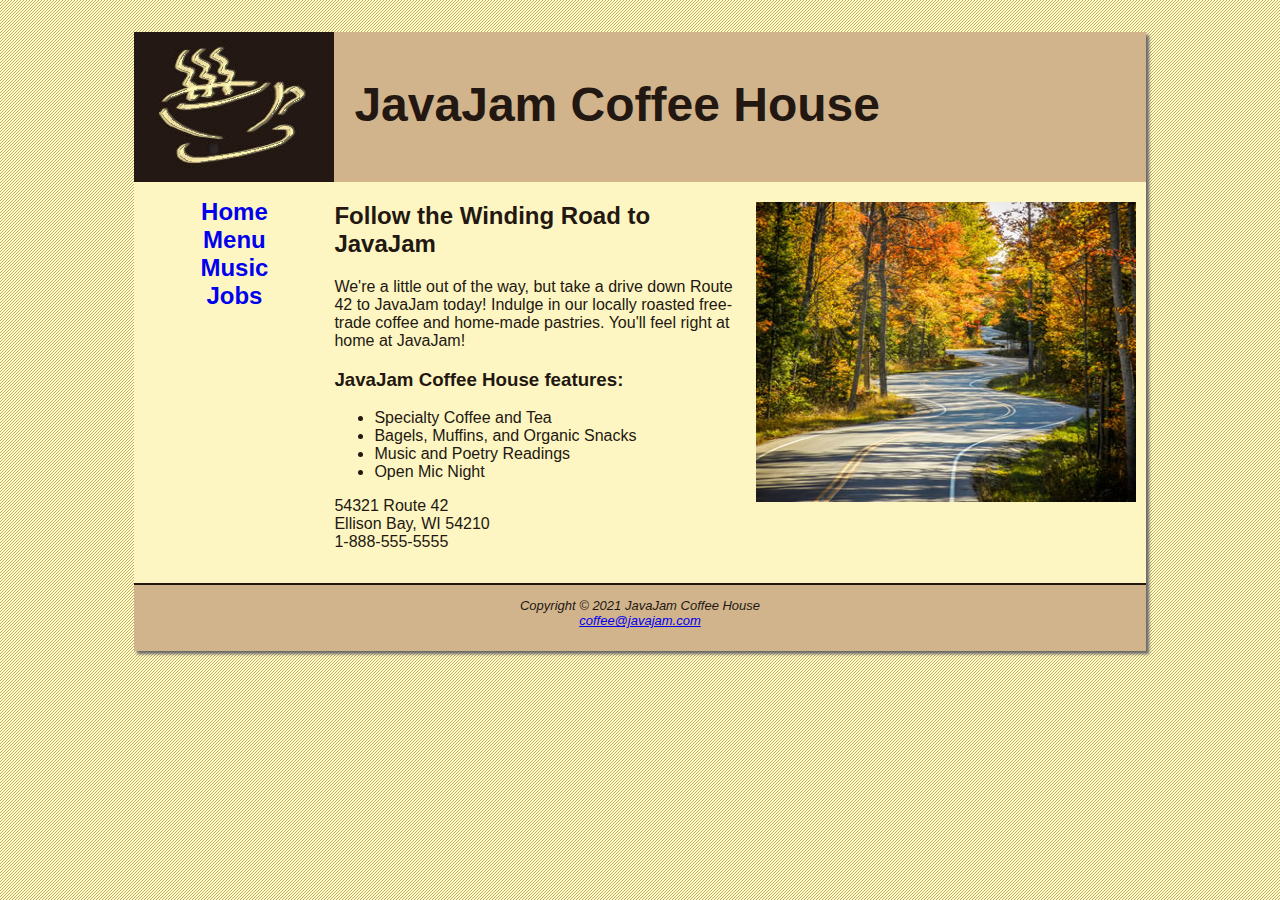
==== index.html @ f1a8aae5 "fixed email" ====
<!DOCTYPE html>
<html lang="en">

<head>
        <title>JavaJam Coffee House</title>
        <meta charset="UTF-8">
        <meta name="viewport" content="width=device-width, initial-scale=1.0">
        <link rel="stylesheet" href="javajam.css">
        <link rel = "icon" type="image/x-icon" href = "https://icons-for-free.com/iconfiles/png/512/Coffee-1320568040449299331.png">
</head>

<body>
    <div id="wrapper">
        <header>
            <h1>JavaJam Coffee House</h1>
                <nav>
                    <ul>
                        <li><a href="index.html">Home</a></li>
                        <li><a href="menu.html">Menu</a></li>
                        <li><a href="music.html">Music</a></li>
                        <li><a href="jobs.html">Jobs</a></li>
                    </ul>
                </nav>
        </header>
    <main>
        <img src="img/windingroad.jpg" alt="winding road through the woods" align="right" width="400" height="300">

        <h2>Follow the Winding Road to JavaJam</h2>
            <p>We're a little out of the way, but take a drive down Route 42 to JavaJam today! Indulge in
            our locally roasted free-trade coffee and home-made pastries. You'll feel right at home at
            JavaJam!</p>
        
            <h3>JavaJam Coffee House features: </h3>

        <ul>
            <li>Specialty Coffee and Tea</li>
            <li>Bagels, Muffins, and Organic Snacks</li>
            <li>Music and Poetry Readings</li>
            <li>Open Mic Night</li>
        </ul>

        <div>
            54321 Route 42<br>
            Ellison Bay, WI 54210<br>
            1-888-555-5555<br>
        </div>
    </main> 

        <footer><p>Copyright &copy; 2021 JavaJam Coffee House
            <br><a href="mailto:coffee@javajam.com">coffee@javajam.com</a></p>
        </footer>
    
</div>
</body>

</html>
---- javajam.css ----
* { box-sizing: border-box; }
header, nav, main, footer { display: block; }

body {
    background-color: #fcebb6;
    color: #221811;
    font-family: Verdana, Arial, sans-serif;
    background-image: url(img/background.gif);
}
  
header {
    background-color: #d2b48c;
    height: 150px;
    background-image: url(img/javajamlogo.jpg);
    background-repeat: no-repeat;
}
  
#wrapper {
    background-color: #fef6c2;
    width: 80%;
    margin-right: auto;
    margin-left: auto;
    min-width: 900px;
    max-width: 1280px;
    box-shadow: 3px 3px 3px #666666;
}
  
nav {
    text-align: center;
    font-weight: bold;
    font-size: 1.5em;
    padding-top: 10px;
    float: left;
    width: 200px;
}

nav ul { list-style-type: none;
    padding-left: 0;
}
  
nav a {
    text-decoration: none;
    padding-bottom: 15px;
}
  
main { padding: 0 0 2em 0;
    margin-left: 200px;
    background-color: #FEF6C2;
}
  
footer {
    background-color: #d2b48c;
    font-size: small;
    font-style: italic;
    text-align: center;
    padding-bottom: 10px;
    border-top: 2px #211811 solid;
}
  
h1 {
    padding-top: 45px;
    padding-left: 220px;
    font-size: 3em;
}
  
h4 {
    background-color: #d2b48c;
    font-size: 1.2em;
    padding-left: 10px;
    padding-bottom: 5px;
}
  
img {
    padding-left: 10px;
    padding-right: 10px;
}
  
.details {
    padding-left: 20%;
    padding-right: 20%;
}
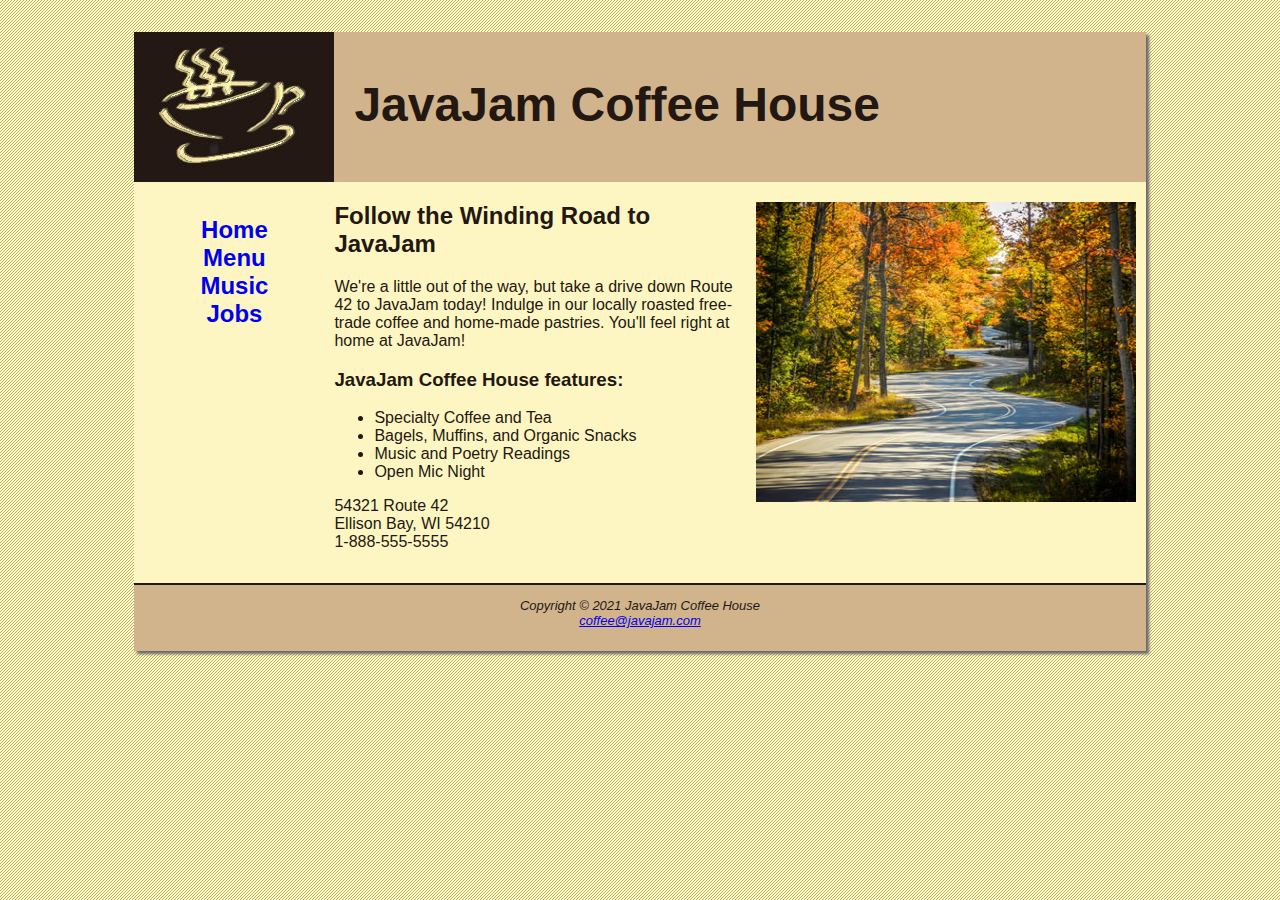
==== commit 7f911ea1: "fixed header/nav wrapping" ====
--- a/index.html
+++ b/index.html
@@ -11,8 +11,11 @@
 
 <body>
     <div id="wrapper">
+        
         <header>
             <h1>JavaJam Coffee House</h1>
+        </header>    
+
                 <nav>
                     <ul>
                         <li><a href="index.html">Home</a></li>
@@ -21,7 +24,7 @@
                         <li><a href="jobs.html">Jobs</a></li>
                     </ul>
                 </nav>
-        </header>
+        
     <main>
         <img src="img/windingroad.jpg" alt="winding road through the woods" align="right" width="400" height="300">
 
@@ -44,7 +47,7 @@
             Ellison Bay, WI 54210<br>
             1-888-555-5555<br>
         </div>
-    </main> 
+    </main>
 
         <footer><p>Copyright &copy; 2021 JavaJam Coffee House
             <br><a href="mailto:coffee@javajam.com">coffee@javajam.com</a></p>
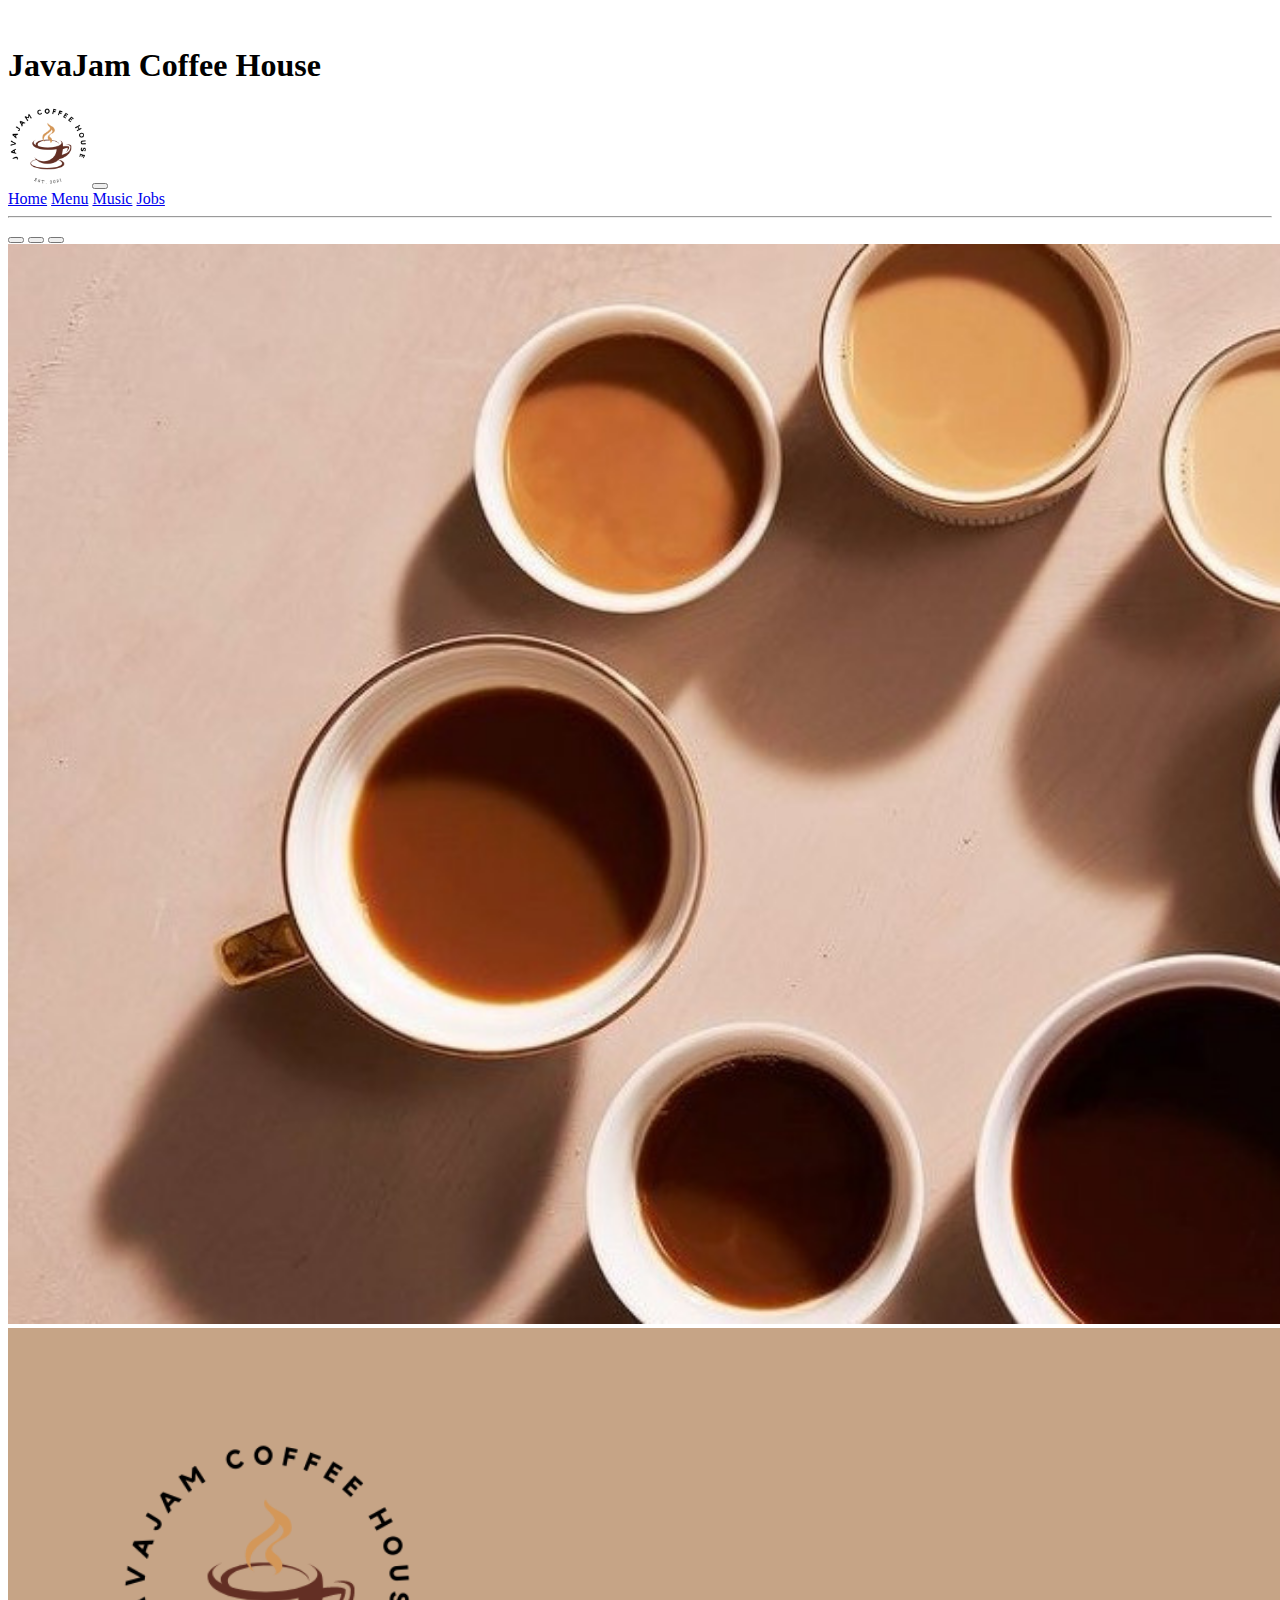
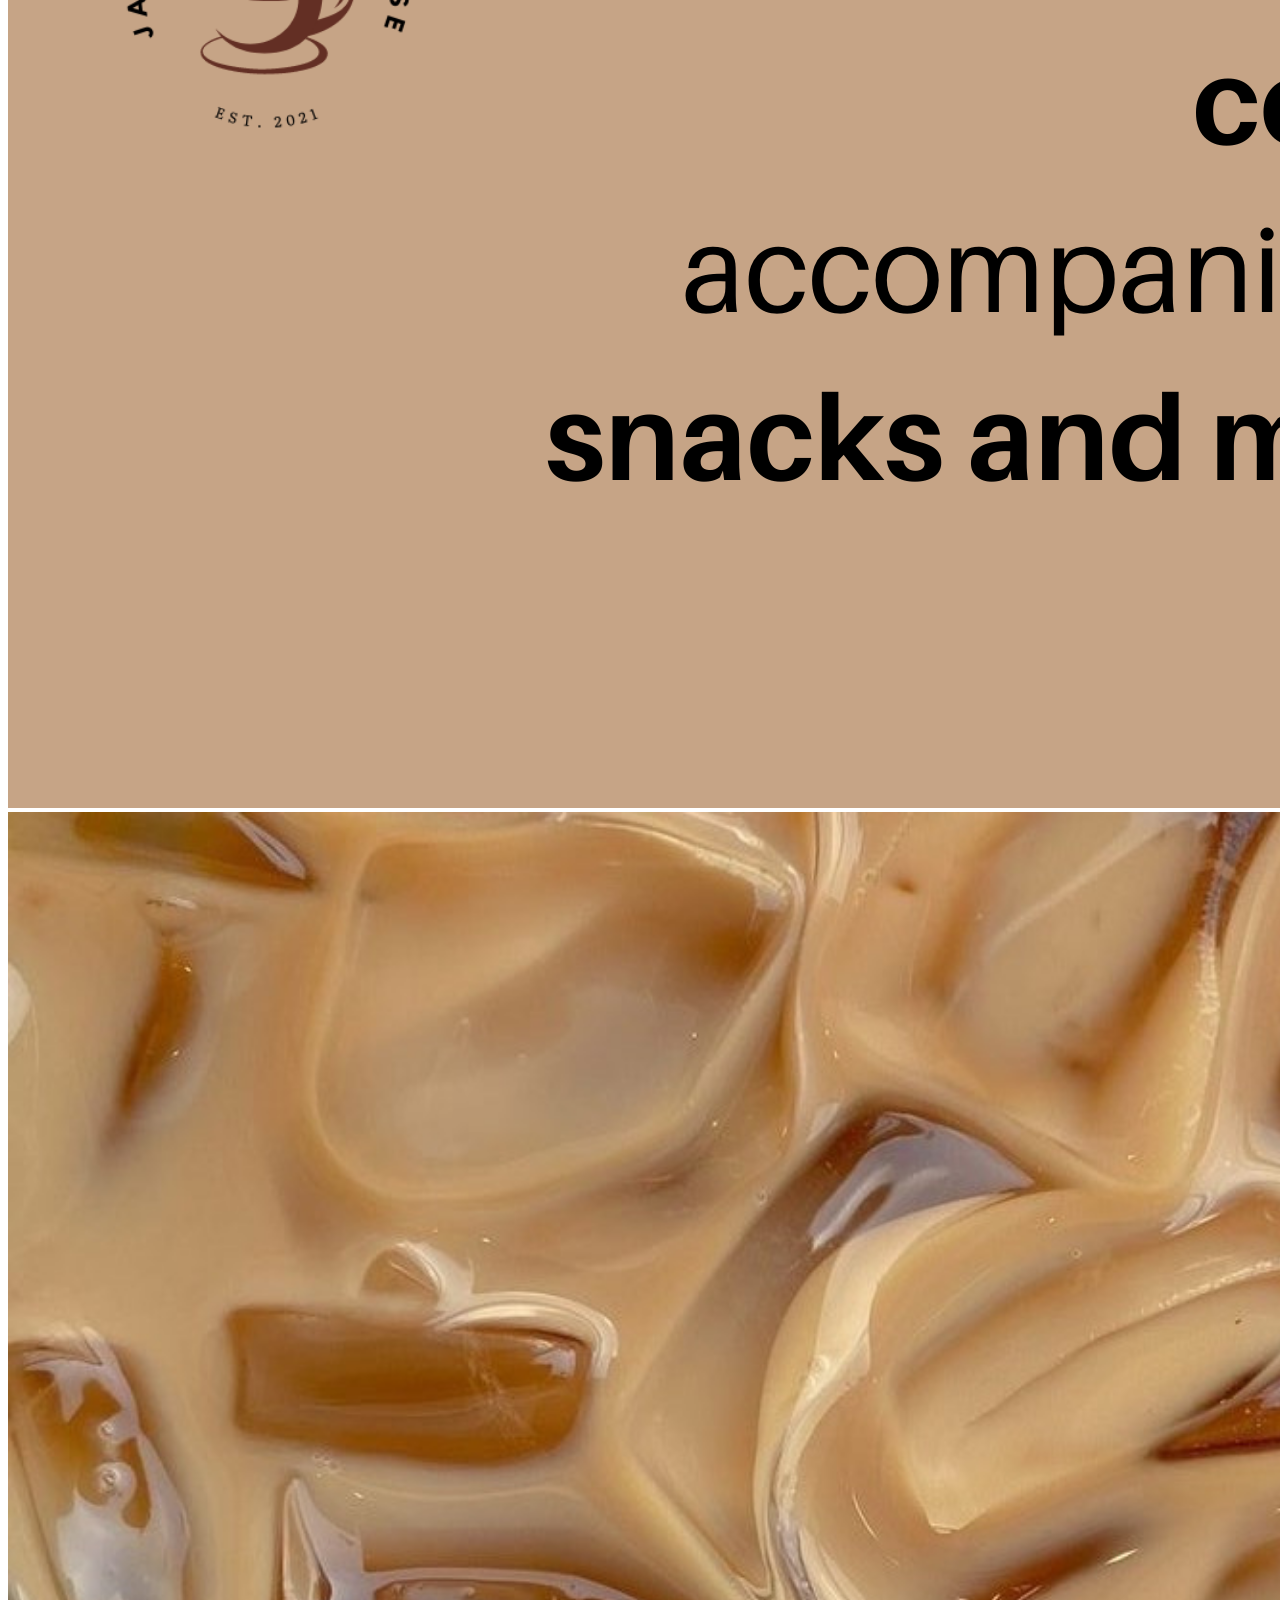
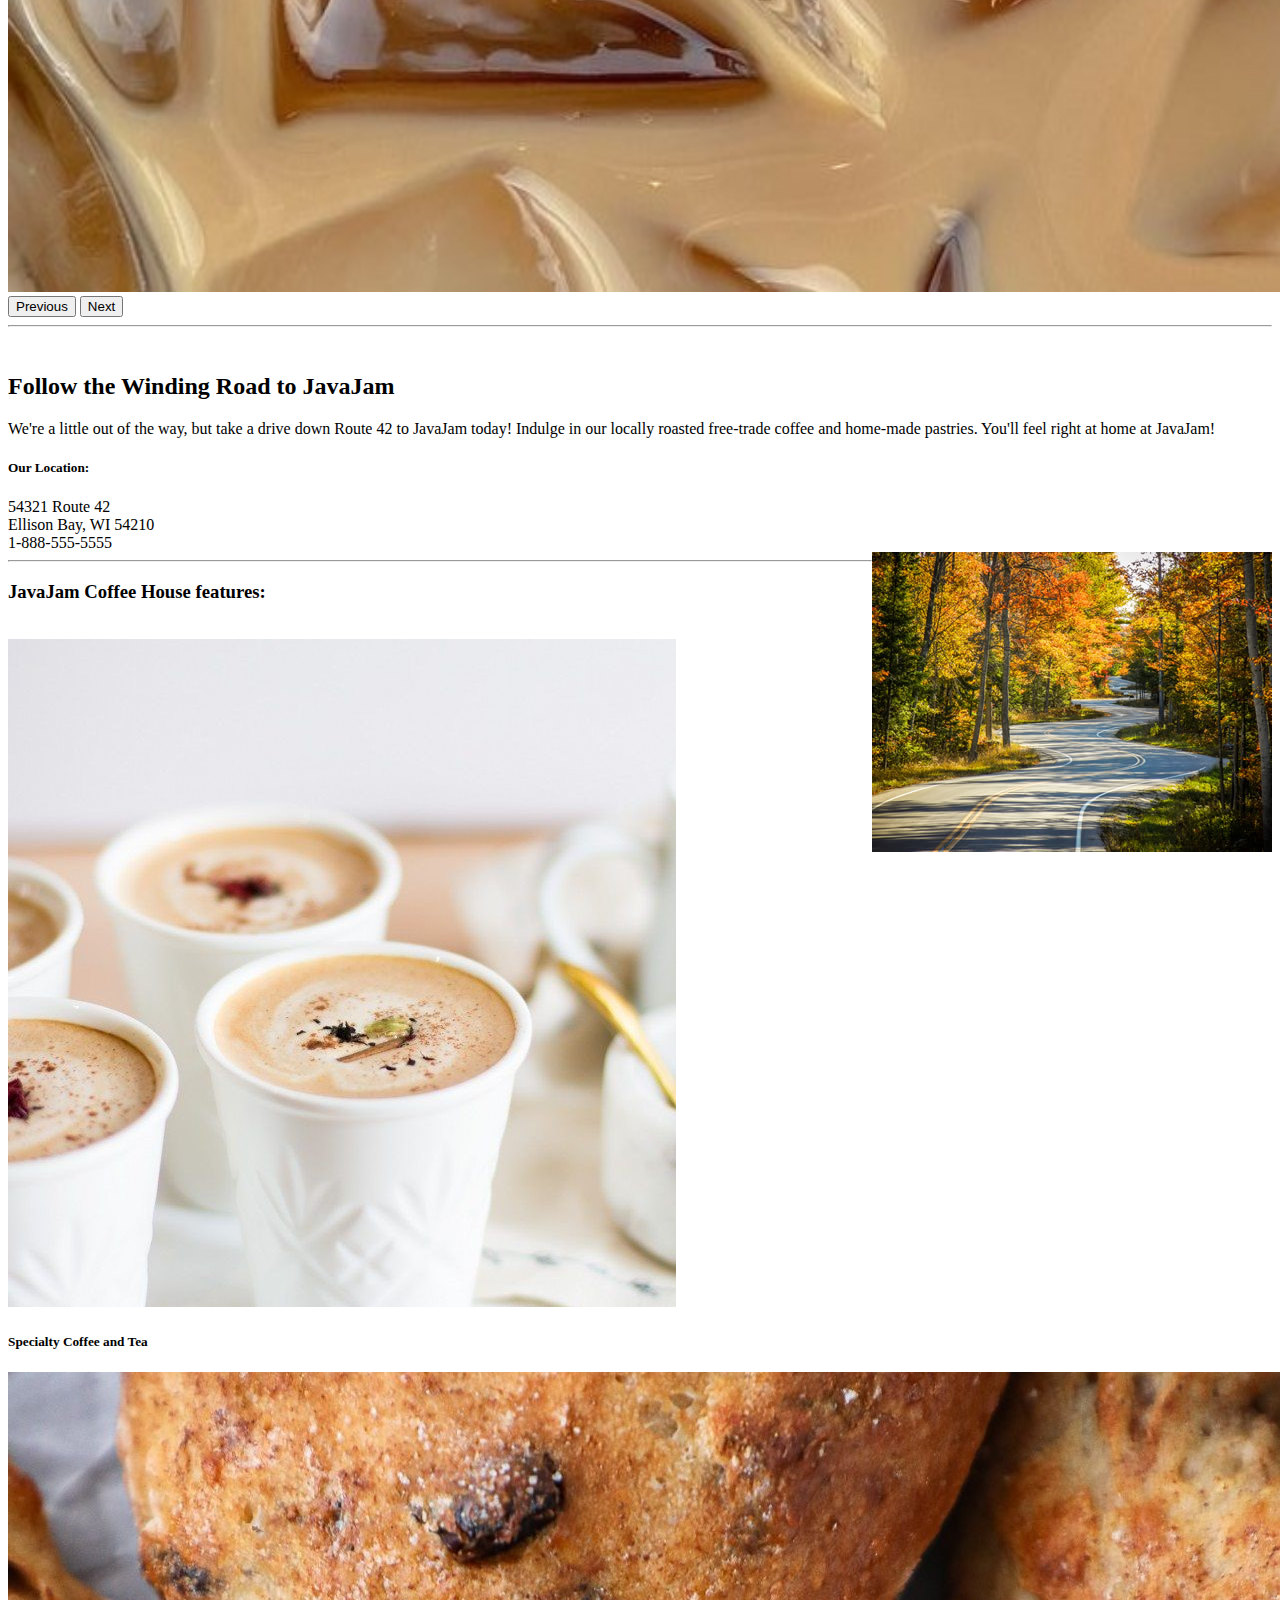
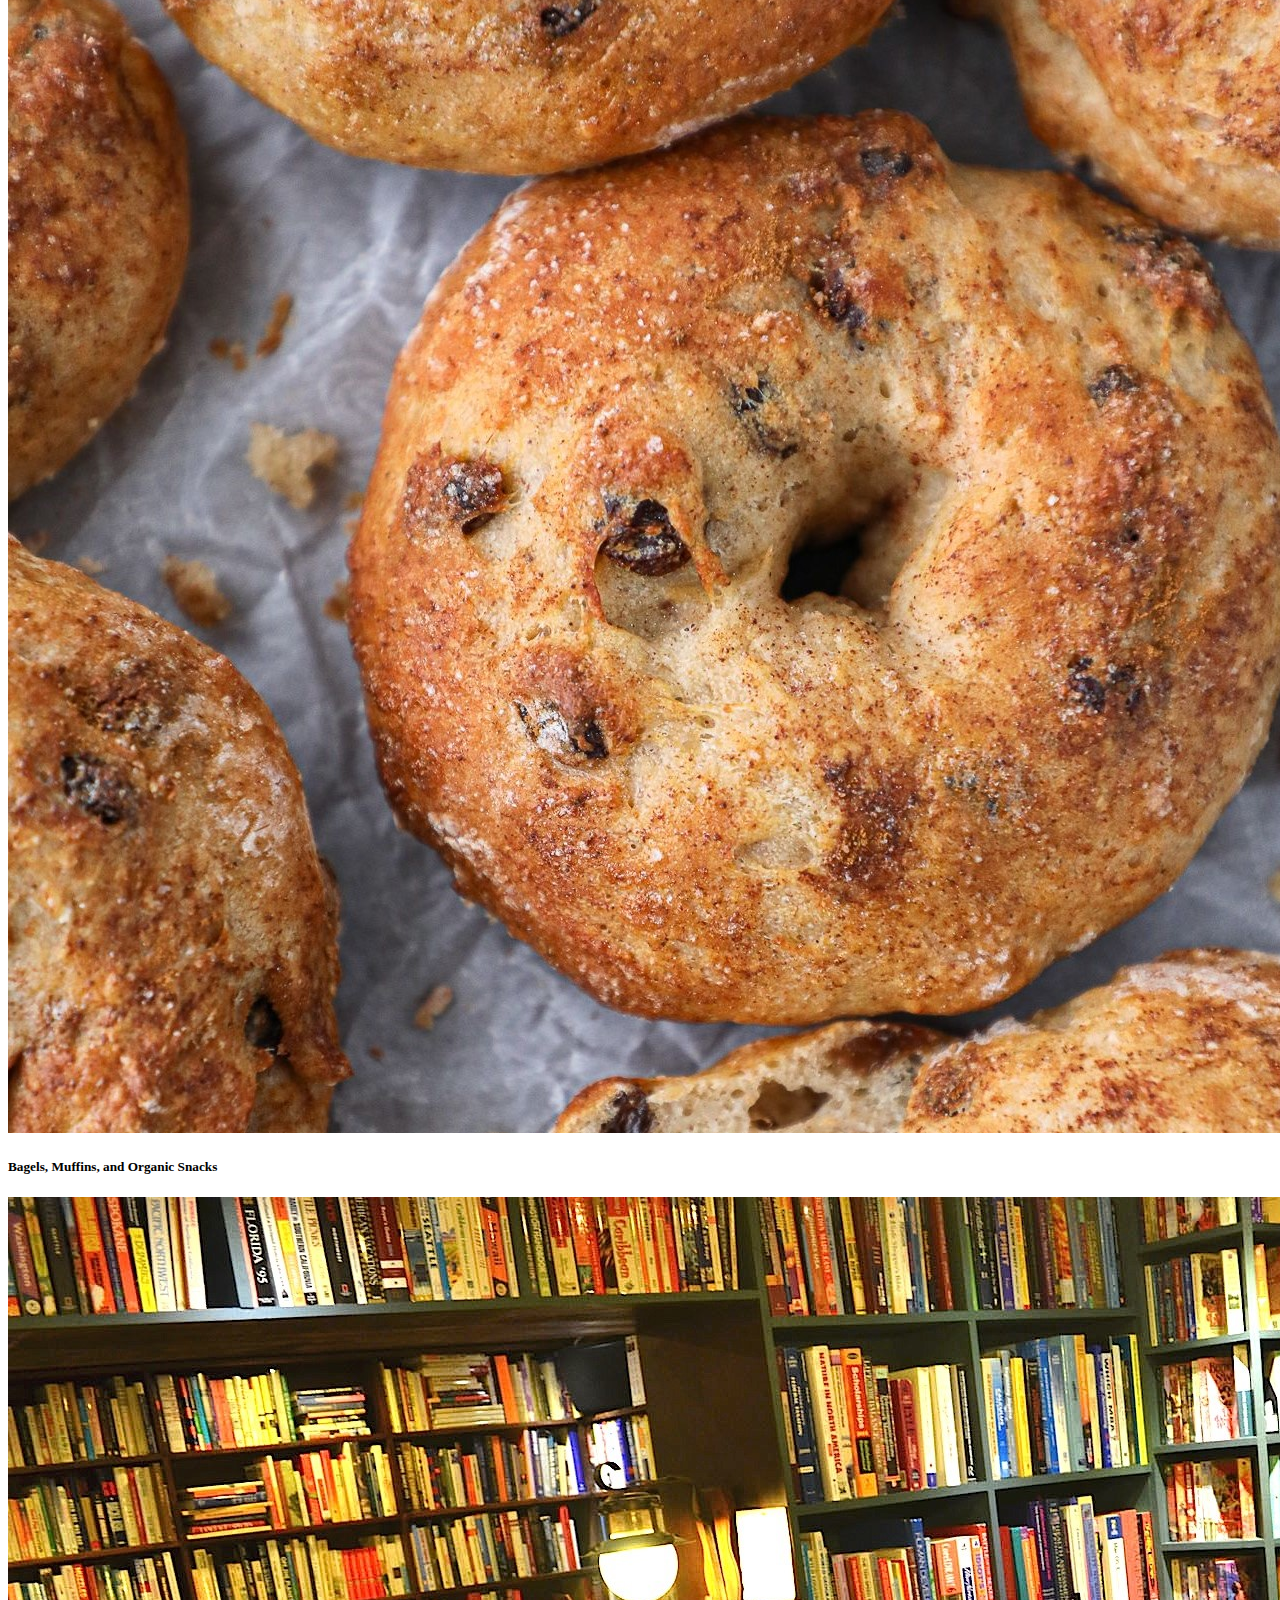
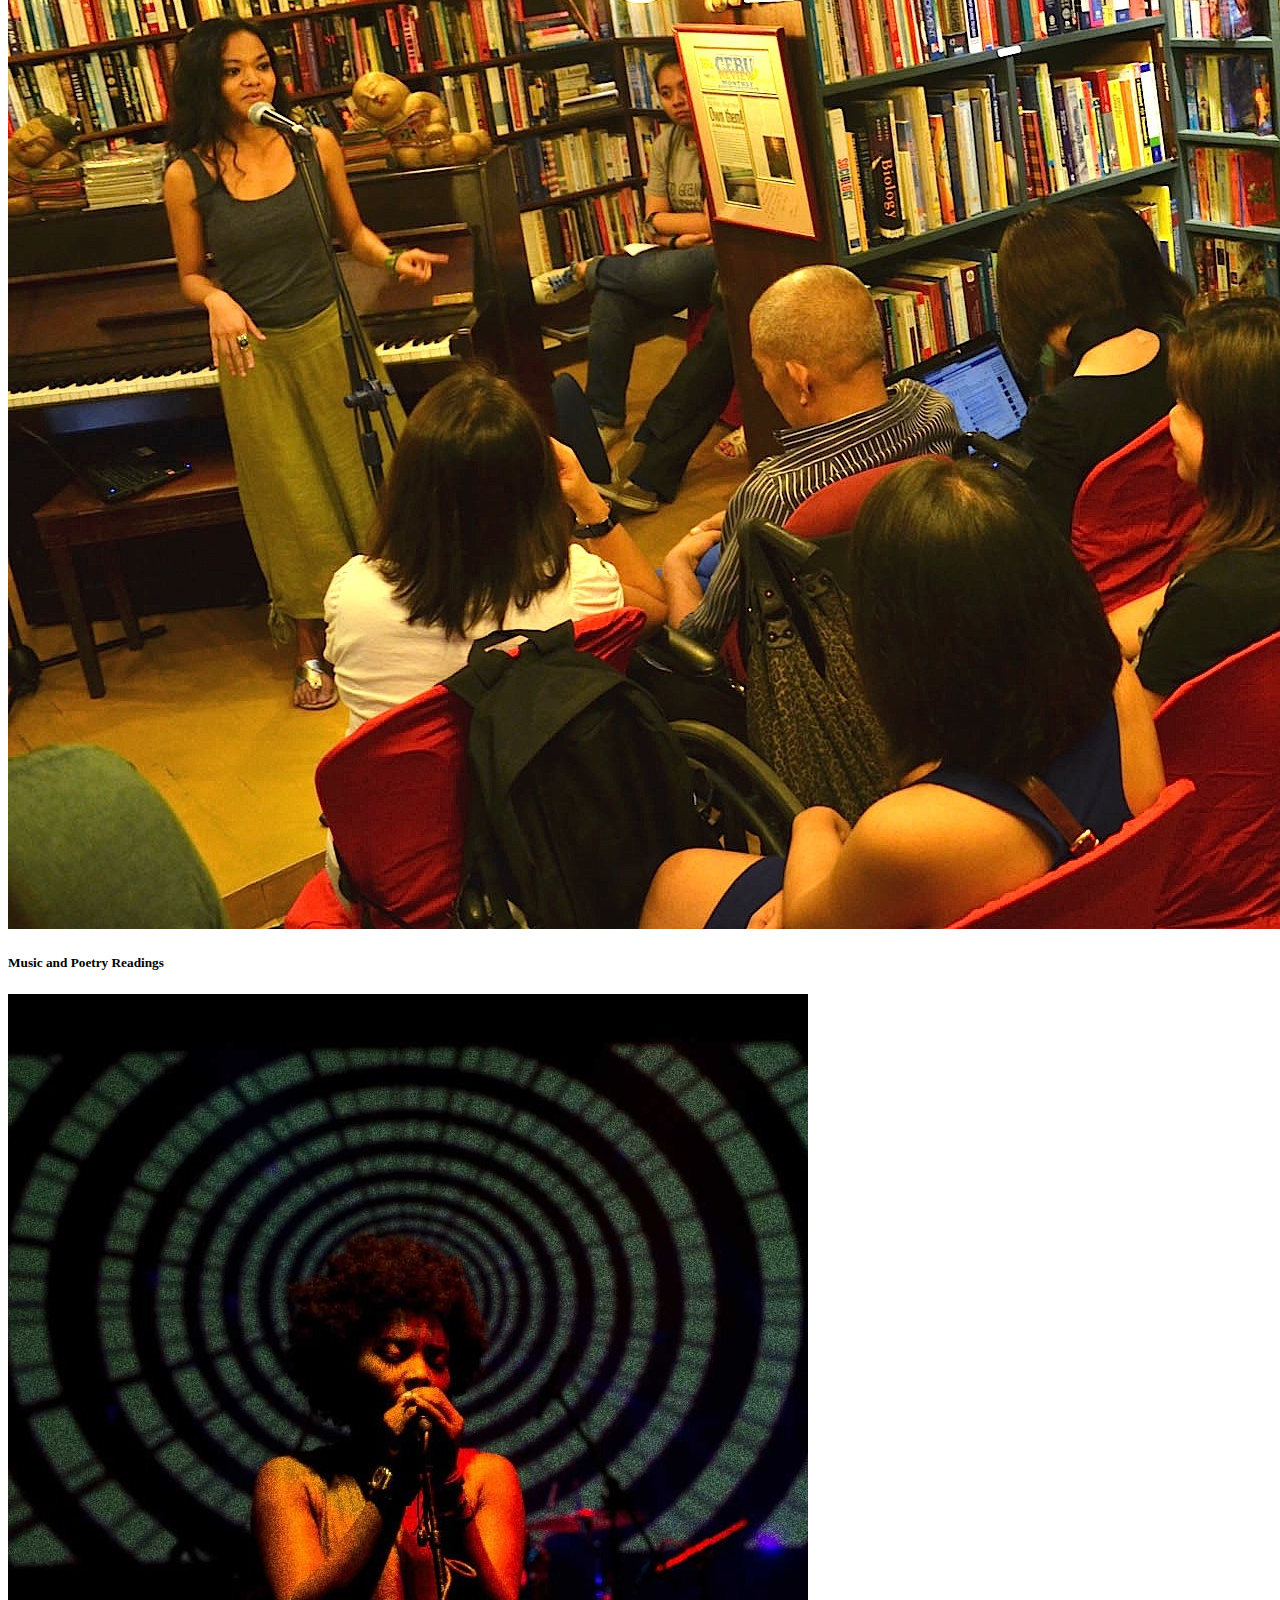
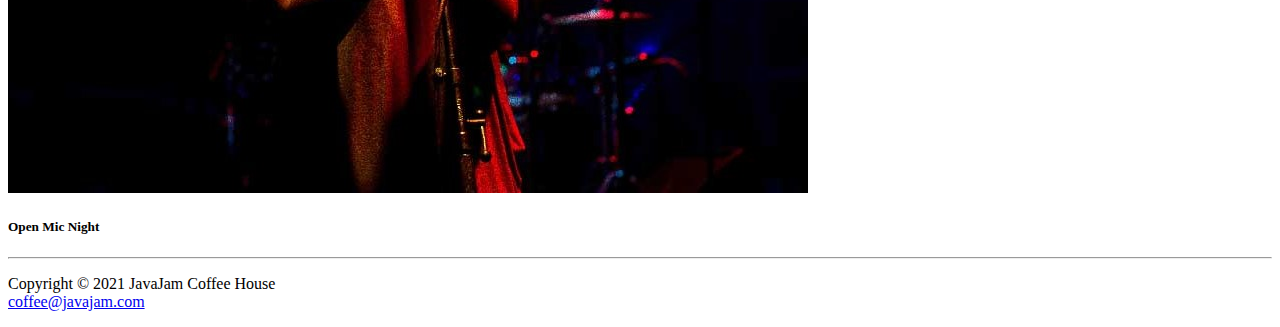
==== commit 4dd7681f: "initial commit" ====
--- a/index.html
+++ b/index.html
@@ -4,56 +4,136 @@
 <head>
         <title>JavaJam Coffee House</title>
         <meta charset="UTF-8">
-        <meta name="viewport" content="width=device-width, initial-scale=1.0">
-        <link rel="stylesheet" href="javajam.css">
+        <meta name="viewport" content="width=device-width, initialscale=1, shrink-to-fit=no">
+        <!-- Bootstrap CSS -->
+        <link href="https://cdn.jsdelivr.net/npm/bootstrap@5.0.0-beta3/dist/css/bootstrap.min.css" rel="stylesheet" integrity="sha384-eOJMYsd53ii+scO/bJGFsiCZc+5NDVN2yr8+0RDqr0Ql0h+rP48ckxlpbzKgwra6" crossorigin="anonymous">
         <link rel = "icon" type="image/x-icon" href = "https://icons-for-free.com/iconfiles/png/512/Coffee-1320568040449299331.png">
 </head>
 
 <body>
-    <div id="wrapper">
+    <div class="container">
         
         <header>
-            <h1>JavaJam Coffee House</h1>
+            <br><h1 class="text-center border border-dark rounded-pill bg-light">JavaJam Coffee House</h1>
         </header>    
-
-                <nav>
-                    <ul>
-                        <li><a href="index.html">Home</a></li>
-                        <li><a href="menu.html">Menu</a></li>
-                        <li><a href="music.html">Music</a></li>
-                        <li><a href="jobs.html">Jobs</a></li>
-                    </ul>
-                </nav>
+                
+                <nav class="navbar navbar-expand-lg navbar-light bg-light fs-5">
+                    <div class="container-fluid">
+                      <a class="navbar-brand" href="index.html"><img src = "img/javajamlogo.png" width="80" height="80"></a>
+                      <button class="navbar-toggler" type="button" data-bs-toggle="collapse" data-bs-target="#navbarNavAltMarkup" aria-controls="navbarNavAltMarkup" aria-expanded="false" aria-label="Toggle navigation">
+                        <span class="navbar-toggler-icon"></span>
+                      </button>
+                      <div class="collapse navbar-collapse" id="navbarNavAltMarkup">
+                        <div class="navbar-nav">
+                            <a class="nav-link" href="index.html">Home</a>
+                            <a class="nav-link" href="menu.html">Menu</a>
+                            <a class="nav-link" href="music.html">Music</a>
+                            <a class="nav-link" href="jobs.html">Jobs</a>
+                        </div>
+                      </div>
+                    </div>
+                  </nav>
         
     <main>
-        <img src="img/windingroad.jpg" alt="winding road through the woods" align="right" width="400" height="300">
+        <hr>
+        <!-- Carousell -->
+        <div id="mycarousel" class="carousel slide" data-bs-ride="carousel">
+            <div class="carousel-indicators">
+              <button type="button" data-bs-target="#mycarousel" data-bs-slide-to="0" class="active" aria-current="true" aria-label="Slide 1"></button>
+              <button type="button" data-bs-target="#mycarousel" data-bs-slide-to="1" aria-label="Slide 2"></button>
+              <button type="button" data-bs-target="#mycarousel" data-bs-slide-to="2" aria-label="Slide 3"></button>
+            </div>
+            <div class="carousel-inner">
+              <div class="carousel-item active">
+                <img src="img/banner 1.png" class="d-block w-100">
+              </div>
+              <div class="carousel-item">
+                <img src="img/banner 2.png" class="d-block w-100">
+              </div>
+              <div class="carousel-item">
+                <img src="img/banner 3.png" class="d-block w-100">
+              </div>
+            </div>
+            <button class="carousel-control-prev" type="button" data-bs-target="#mycarousel" data-bs-slide="prev">
+              <span class="carousel-control-prev-icon" aria-hidden="true"></span>
+              <span class="visually-hidden">Previous</span>
+            </button>
+            <button class="carousel-control-next" type="button" data-bs-target="#mycarousel" data-bs-slide="next">
+              <span class="carousel-control-next-icon" aria-hidden="true"></span>
+              <span class="visually-hidden">Next</span>
+            </button>
+          </div>
 
-        <h2>Follow the Winding Road to JavaJam</h2>
-            <p>We're a little out of the way, but take a drive down Route 42 to JavaJam today! Indulge in
-            our locally roasted free-trade coffee and home-made pastries. You'll feel right at home at
-            JavaJam!</p>
+        <hr>  
+
+        <div class="container">
+            <div class="row">
+              <div class="col-7">
+                <br><h2>Follow the Winding Road to JavaJam</h2>
+                <p>We're a little out of the way, but take a drive down Route 42 to JavaJam today! Indulge in
+                our locally roasted free-trade coffee and home-made pastries. You'll feel right at home at
+                JavaJam!</p>
+                <div>
+                    <h5>Our Location:</h5>
+                    54321 Route 42<br>
+                    Ellison Bay, WI 54210<br>
+                    1-888-555-5555<br>
+                </div>
+              </div>
+              <div class="col">
+                <img src="img/windingroad.jpg" alt="winding road through the woods" align="right" width="400" height="300" class="rounded-3">
+              </div>
+            </div>
+        </div>
         
-            <h3>JavaJam Coffee House features: </h3>
+        <hr><h3>JavaJam Coffee House features:</h3><br>
+        <!-- grid layout and card -->
+        <div class="row text-center">
+            <div class="col">
+              <div class="card h-100 border-0">
+                <img src="img/feature 1.jpg" class="card-img-top rounded-circle">
+                <div class="card-body">
+                  <h5 class="card-title">Specialty Coffee and Tea</h5>
+                </div>
+              </div>
+            </div>
+            <div class="col">
+              <div class="card h-100 border-0">
+                <img src="img/feature 2.jpg" class="card-img-top rounded-circle">
+                <div class="card-body">
+                  <h5 class="card-title">Bagels, Muffins, and Organic Snacks</h5>
+                </div>
+              </div>
+            </div>
+            <div class="col">
+              <div class="card h-100 border-0">
+                <img src="img/feature 3.jpg" class="card-img-top rounded-circle">
+                <div class="card-body">
+                  <h5 class="card-title">Music and Poetry Readings</h5>
+                </div>
+              </div>
+            </div>
+            <div class="col">
+              <div class="card h-100 border-0">
+                <img src="img/feature 4.jpg" class="card-img-top rounded-circle">
+                <div class="card-body">
+                  <h5 class="card-title">Open Mic Night</h5>
+                </div>
+              </div>
+            </div>
+          </div>
 
-        <ul>
-            <li>Specialty Coffee and Tea</li>
-            <li>Bagels, Muffins, and Organic Snacks</li>
-            <li>Music and Poetry Readings</li>
-            <li>Open Mic Night</li>
-        </ul>
+    </main> 
 
-        <div>
-            54321 Route 42<br>
-            Ellison Bay, WI 54210<br>
-            1-888-555-5555<br>
-        </div>
-    </main>
-
-        <footer><p>Copyright &copy; 2021 JavaJam Coffee House
+        <hr>
+        <footer class="container text-center font-italic"><p>Copyright &copy; 2021 JavaJam Coffee House
             <br><a href="mailto:coffee@javajam.com">coffee@javajam.com</a></p>
         </footer>
     
 </div>
+
+<script src="https://cdn.jsdelivr.net/npm/bootstrap@5.0.0-beta3/dist/js/bootstrap.bundle.min.js" integrity="sha384-JEW9xMcG8R+pH31jmWH6WWP0WintQrMb4s7ZOdauHnUtxwoG2vI5DkLtS3qm9Ekf" crossorigin="anonymous"></script>
+
 </body>
 
 </html>
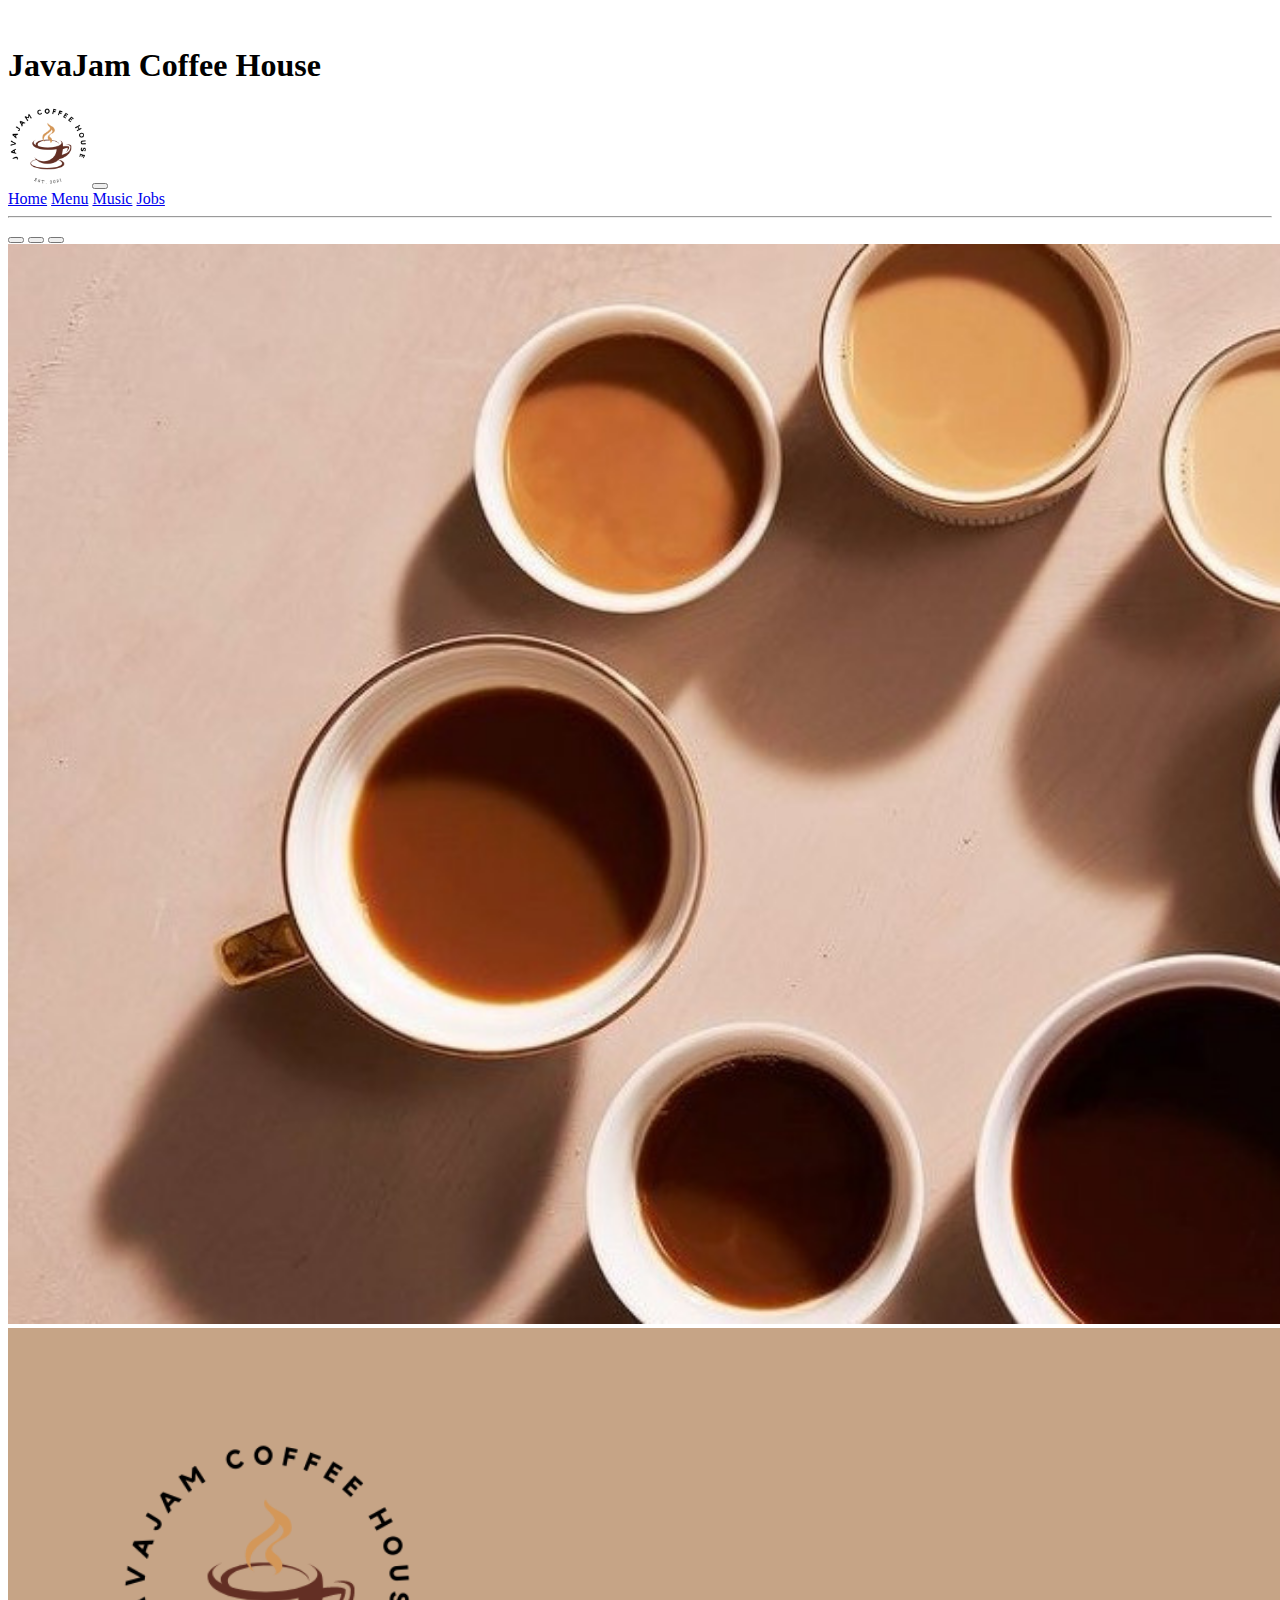
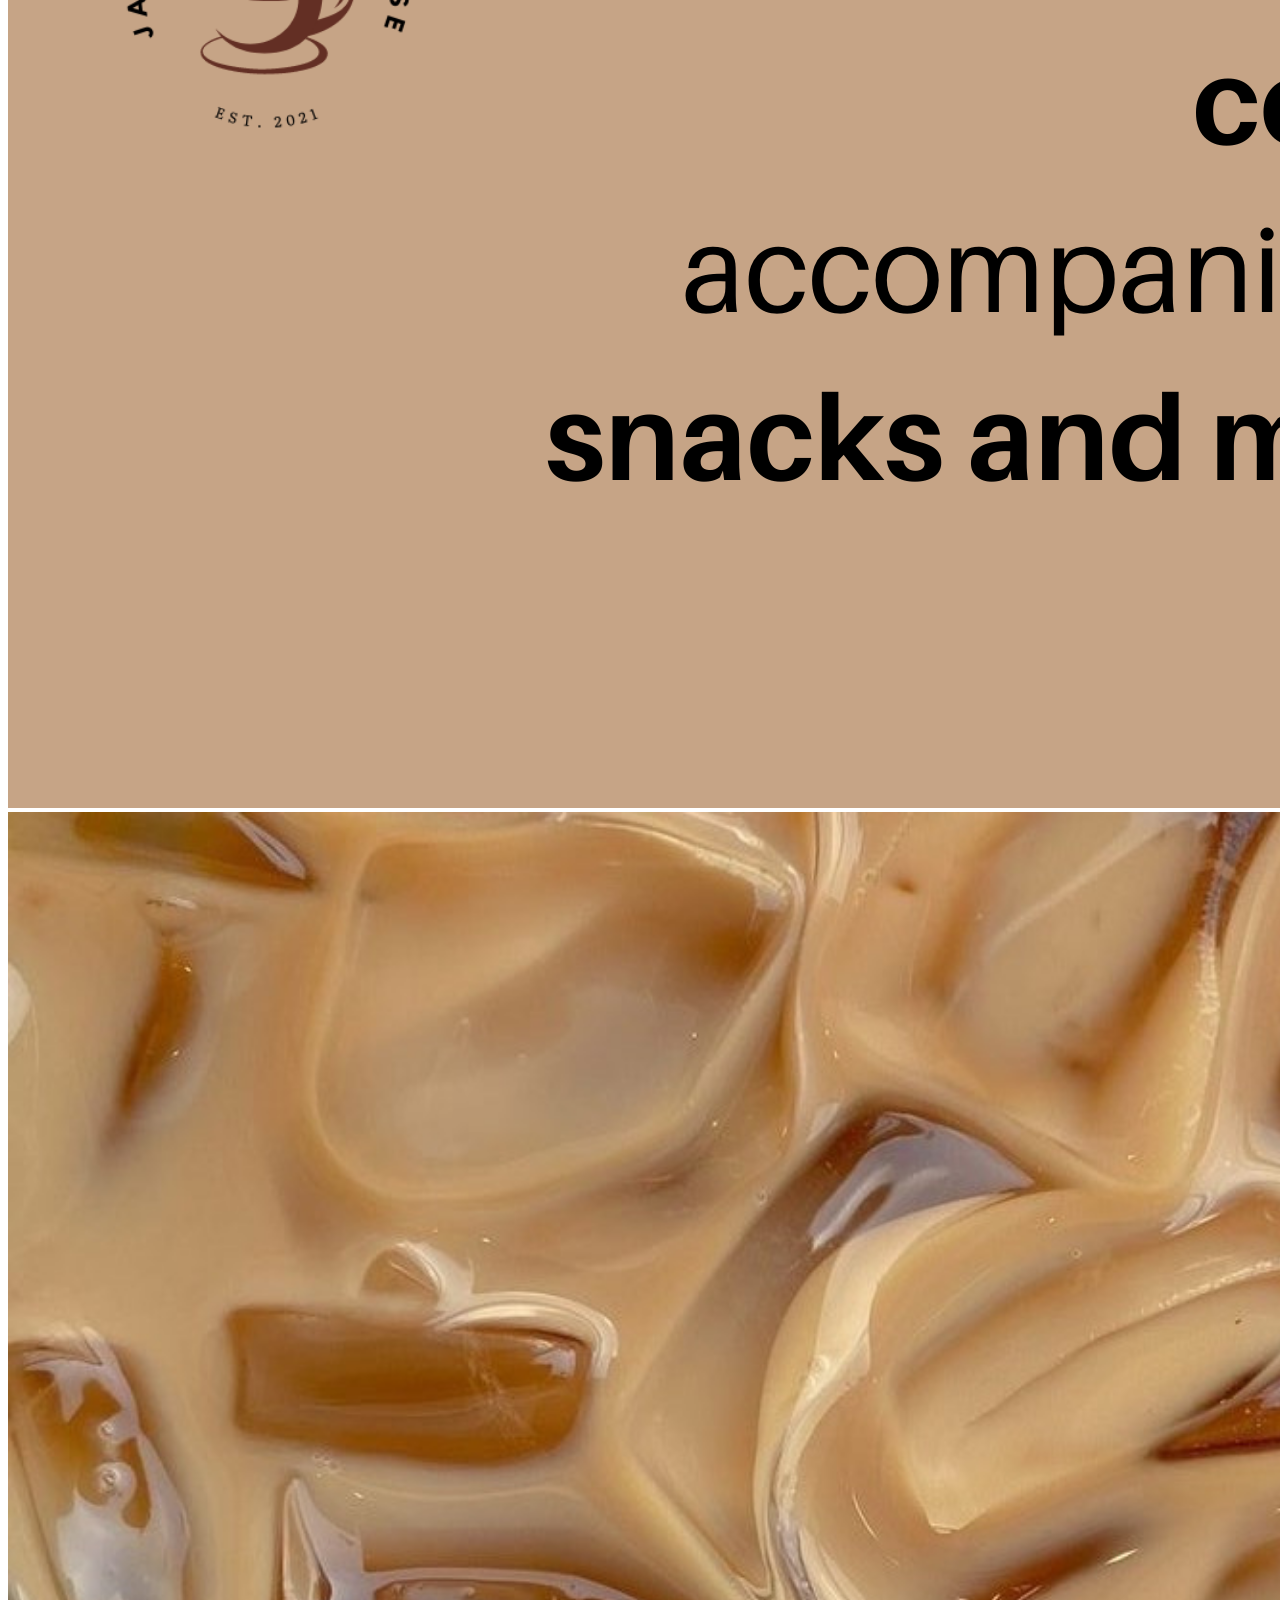
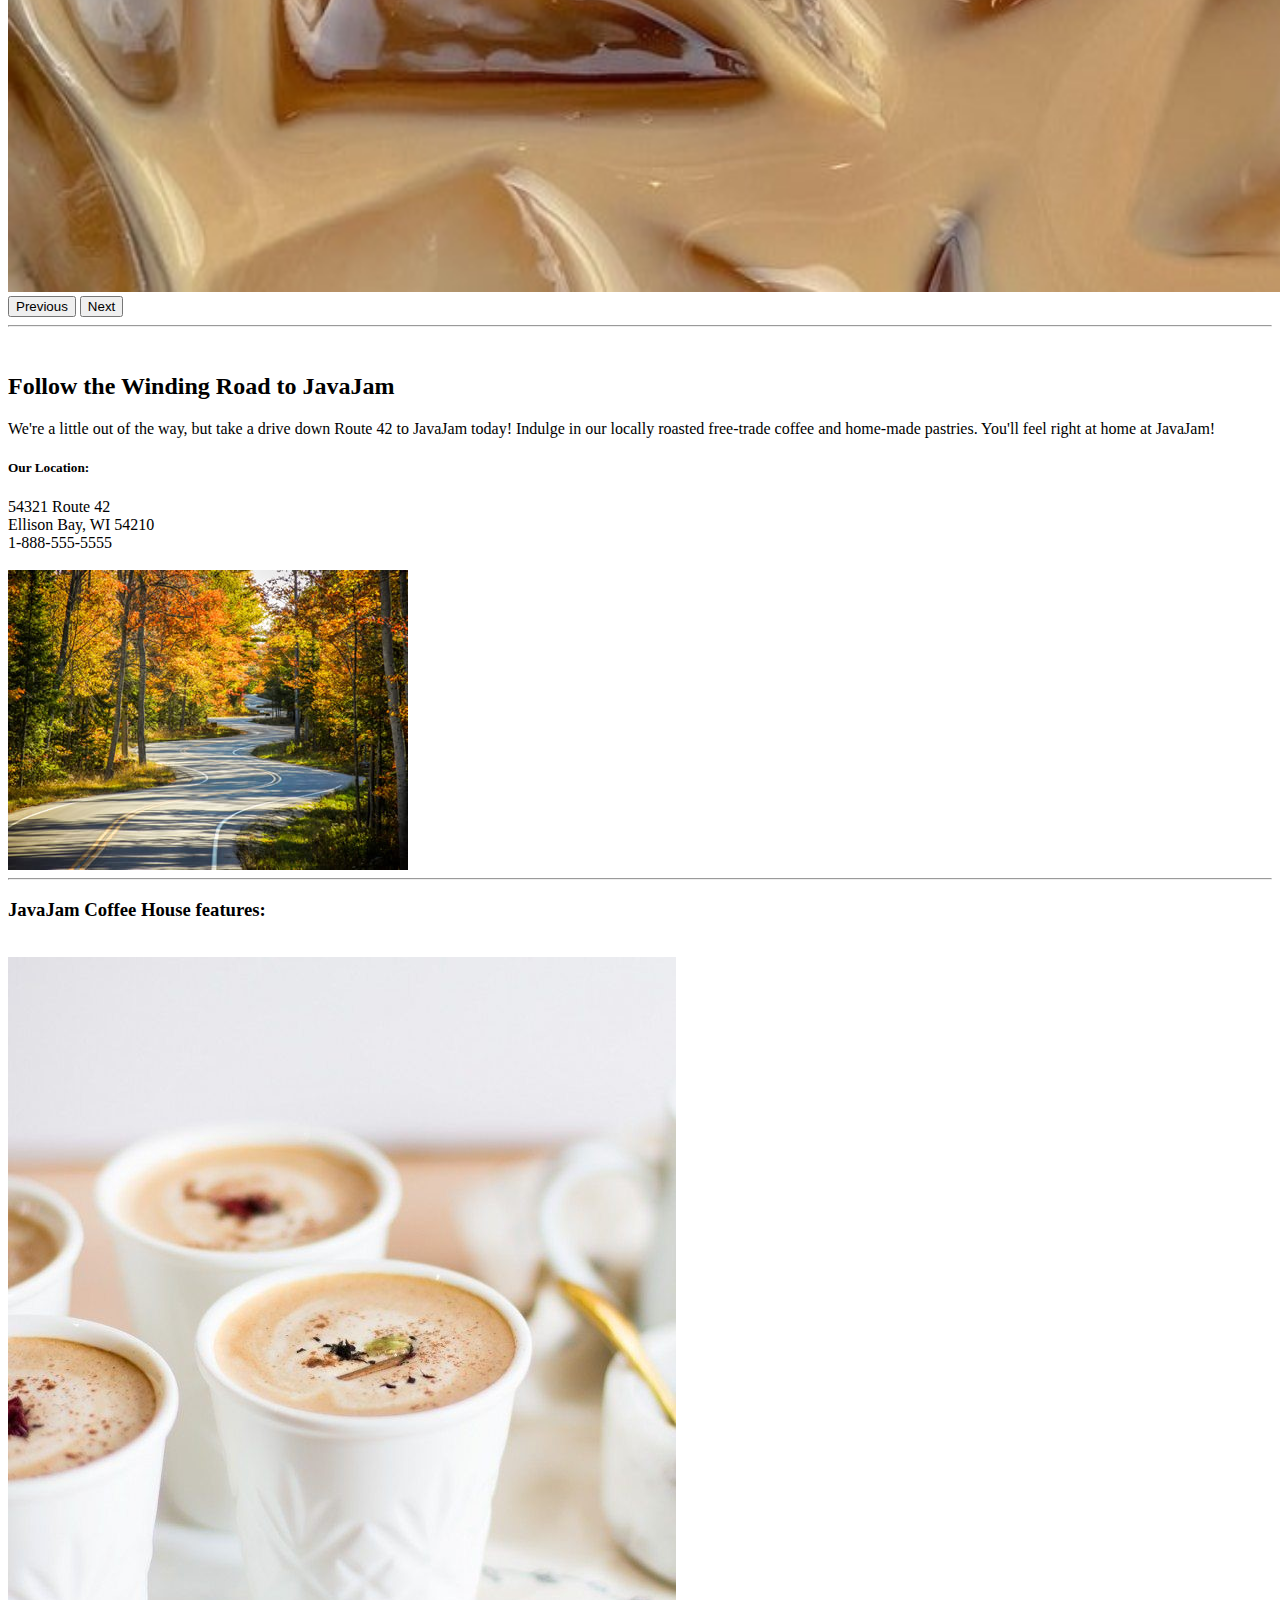
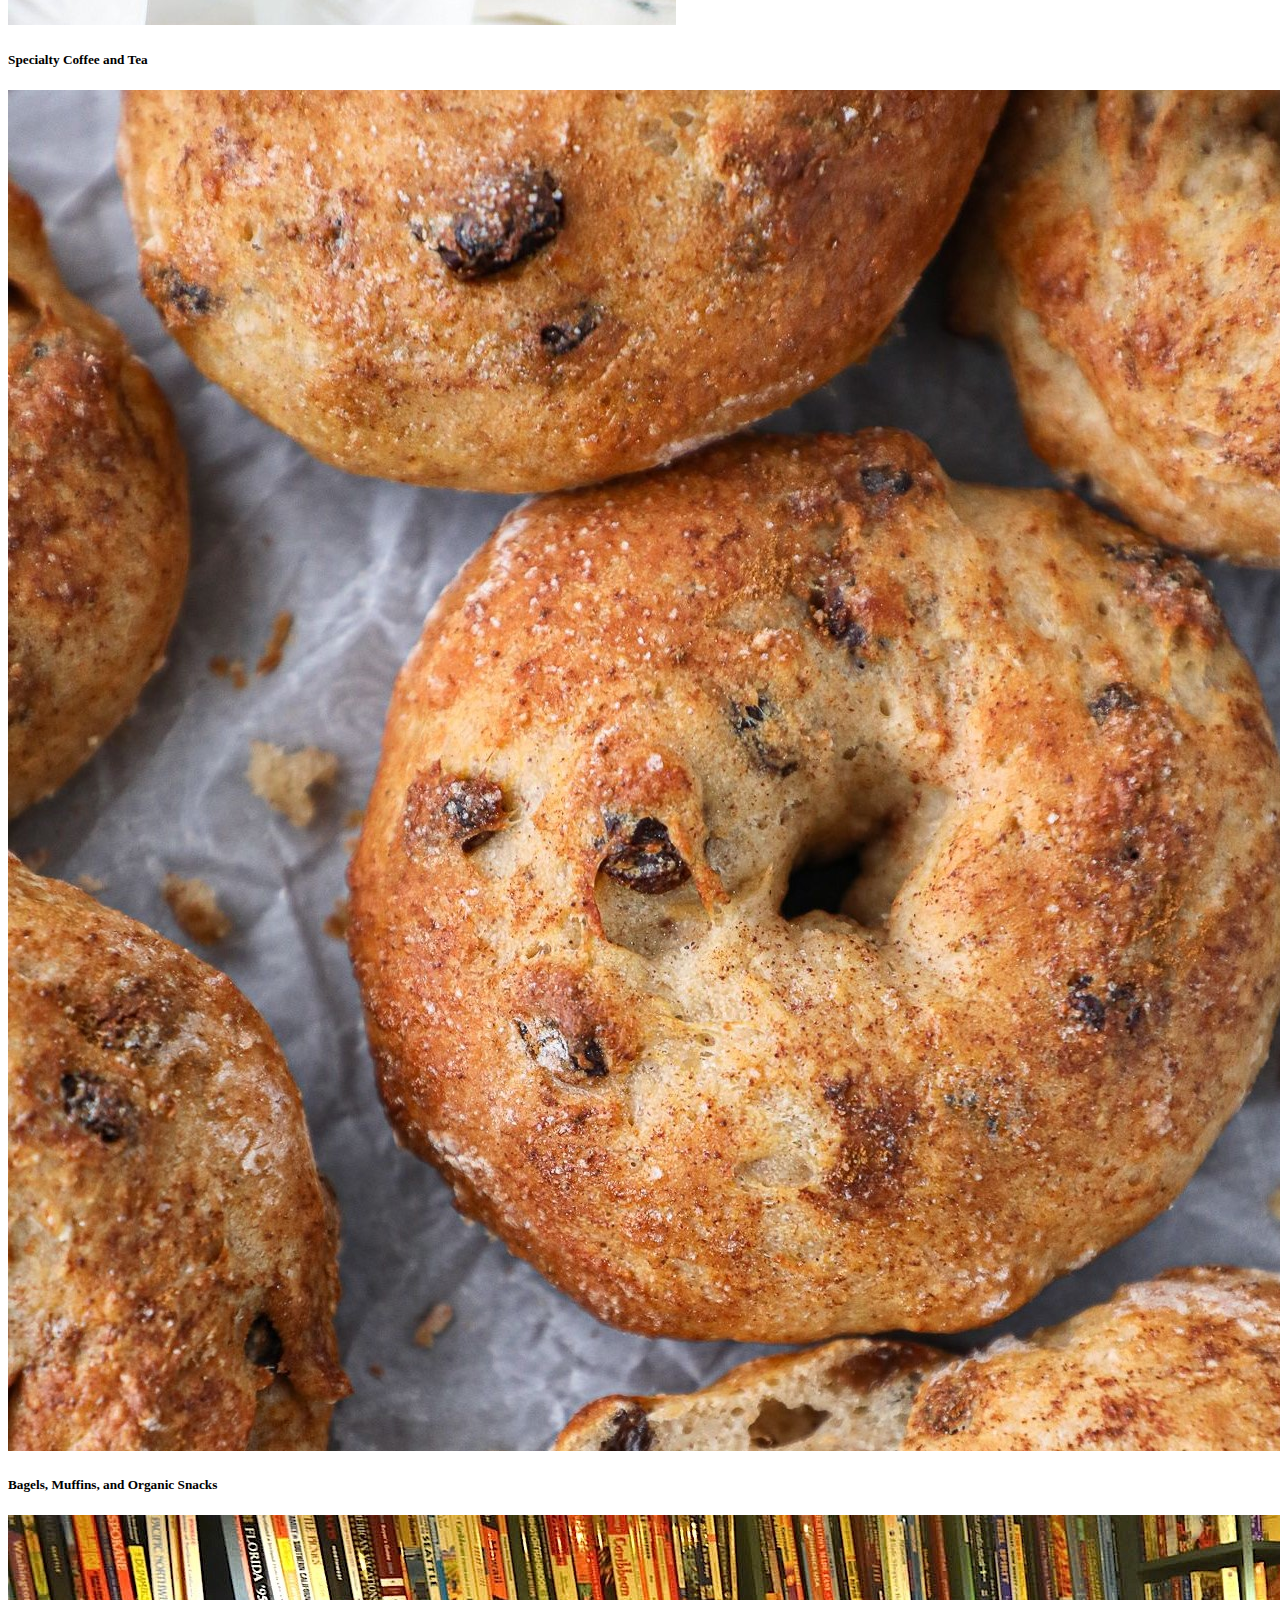
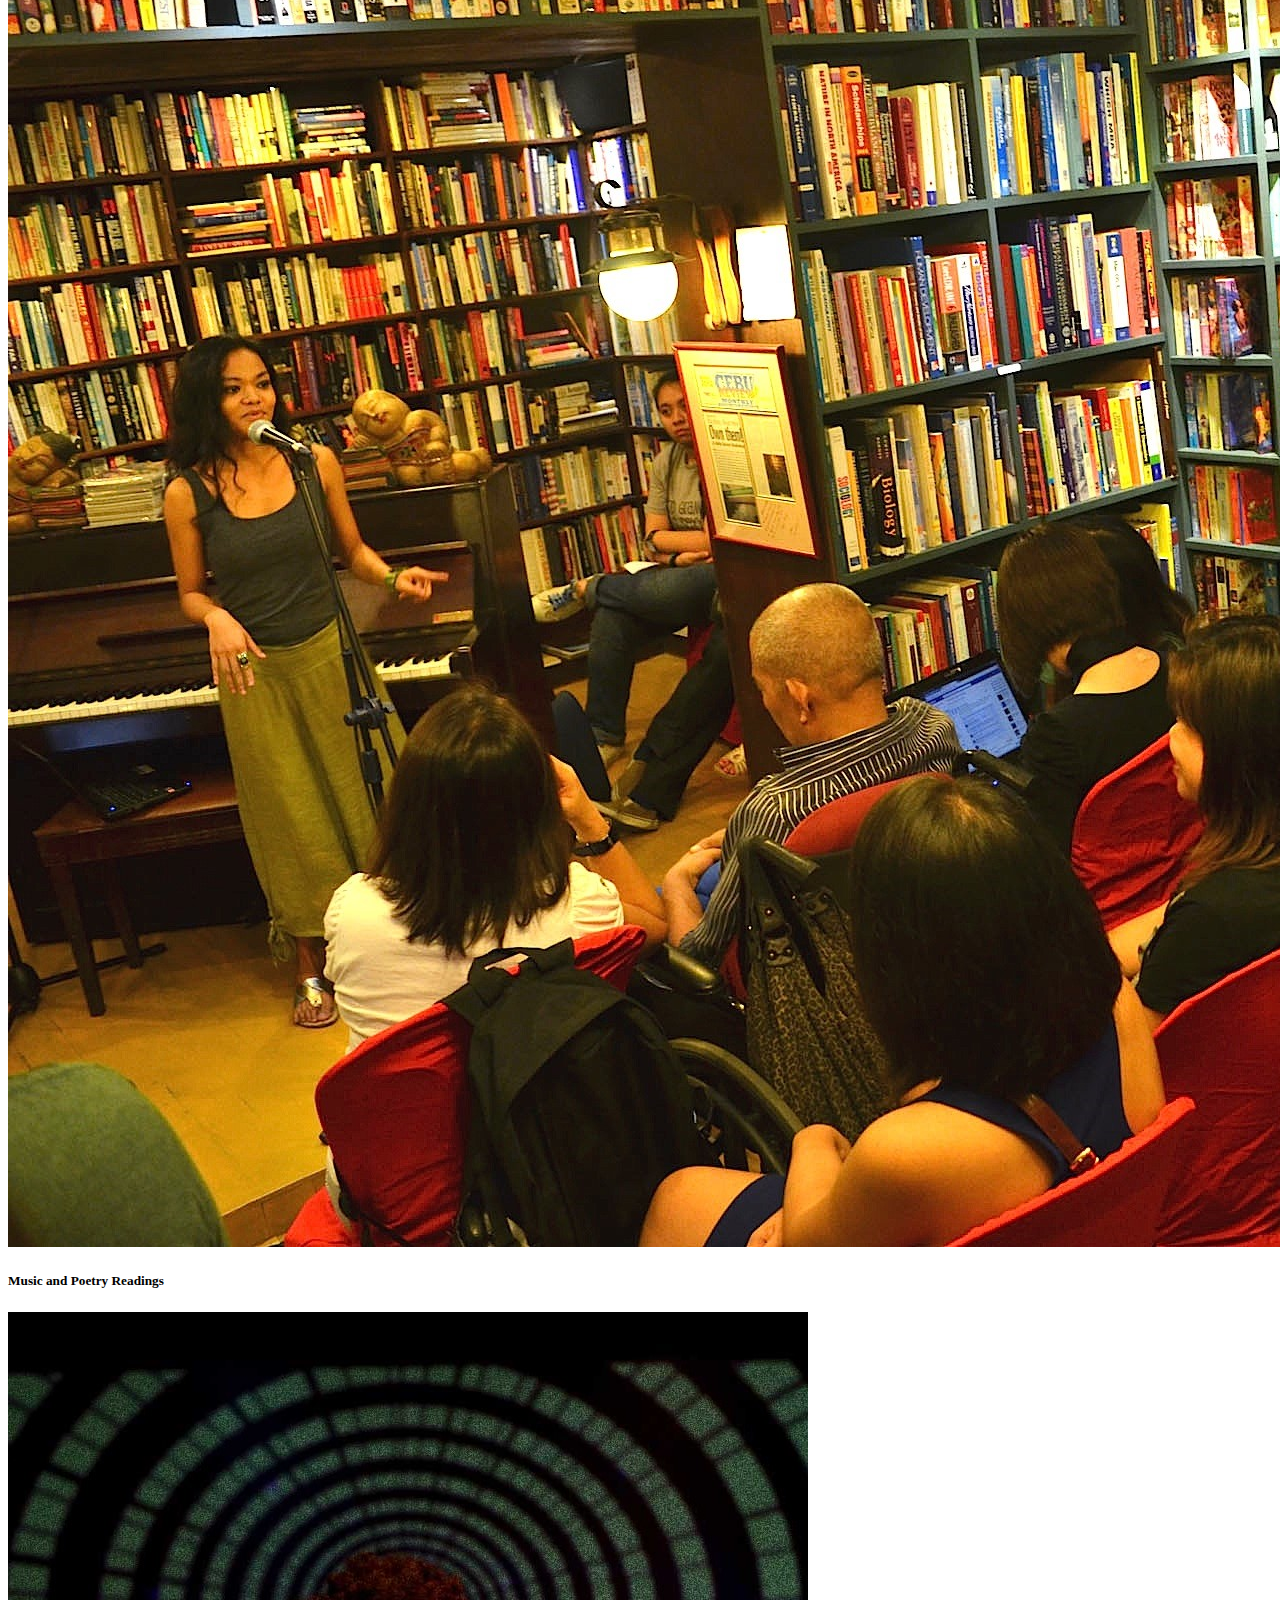
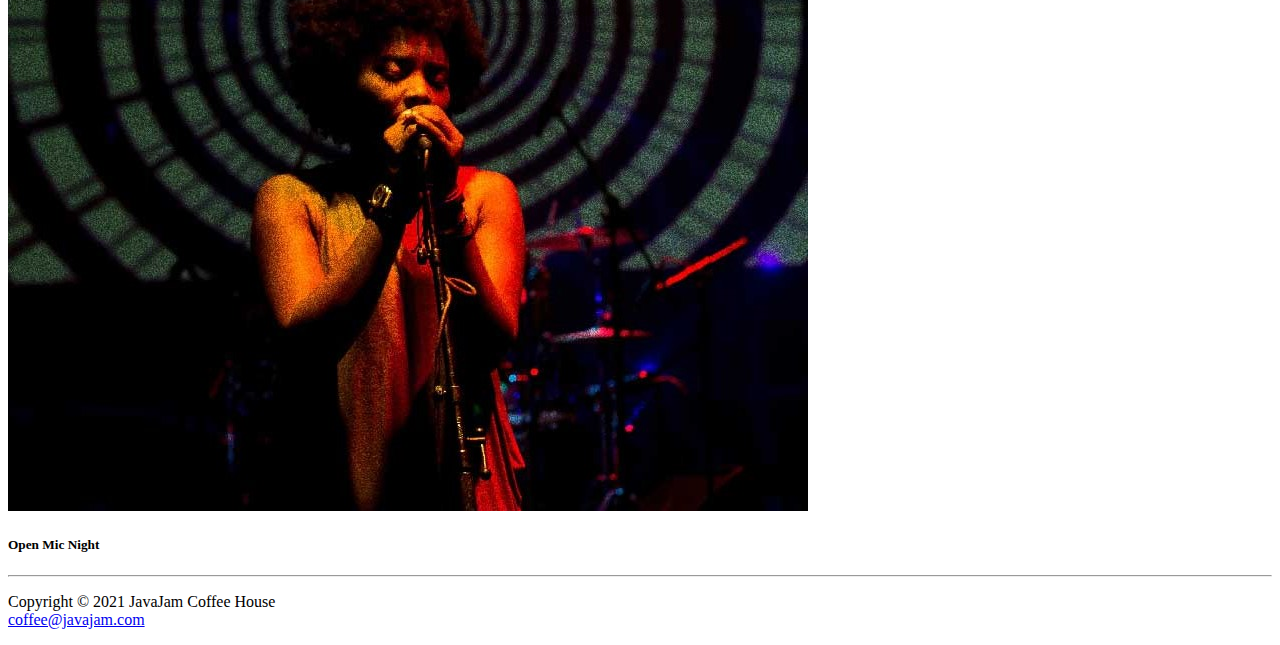
==== commit c55b706b: "fixed image position" ====
--- a/index.html
+++ b/index.html
@@ -67,8 +67,8 @@
         <hr>  
 
         <div class="container">
-            <div class="row">
-              <div class="col-7">
+            <div class="row mx-auto">
+              <div class="col-7 mx-auto">
                 <br><h2>Follow the Winding Road to JavaJam</h2>
                 <p>We're a little out of the way, but take a drive down Route 42 to JavaJam today! Indulge in
                 our locally roasted free-trade coffee and home-made pastries. You'll feel right at home at
@@ -77,11 +77,11 @@
                     <h5>Our Location:</h5>
                     54321 Route 42<br>
                     Ellison Bay, WI 54210<br>
-                    1-888-555-5555<br>
+                    1-888-555-5555<br><br>
                 </div>
               </div>
-              <div class="col">
-                <img src="img/windingroad.jpg" alt="winding road through the woods" align="right" width="400" height="300" class="rounded-3">
+              <div class="col text-center mx-auto">
+                <img src="img/windingroad.jpg" alt="winding road through the woods" align="center" width="400" height="300" class="rounded-3">
               </div>
             </div>
         </div>
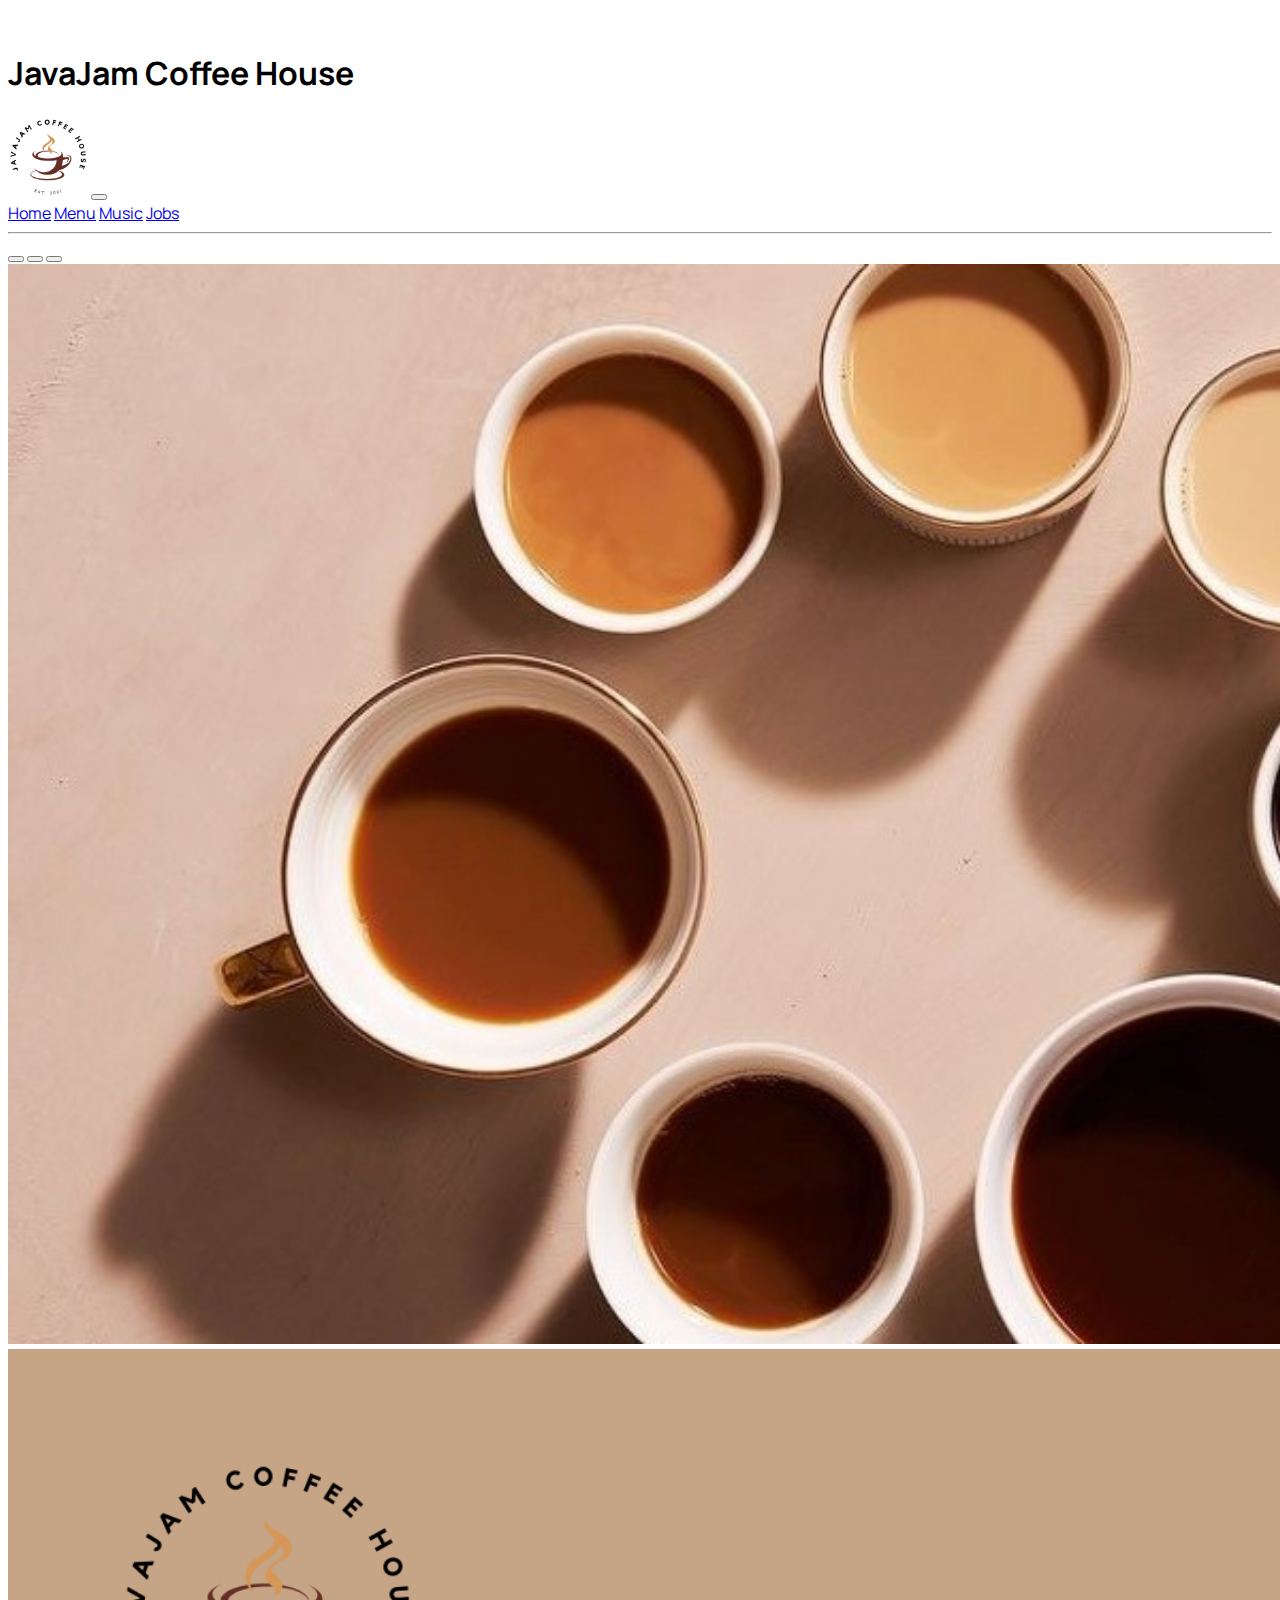
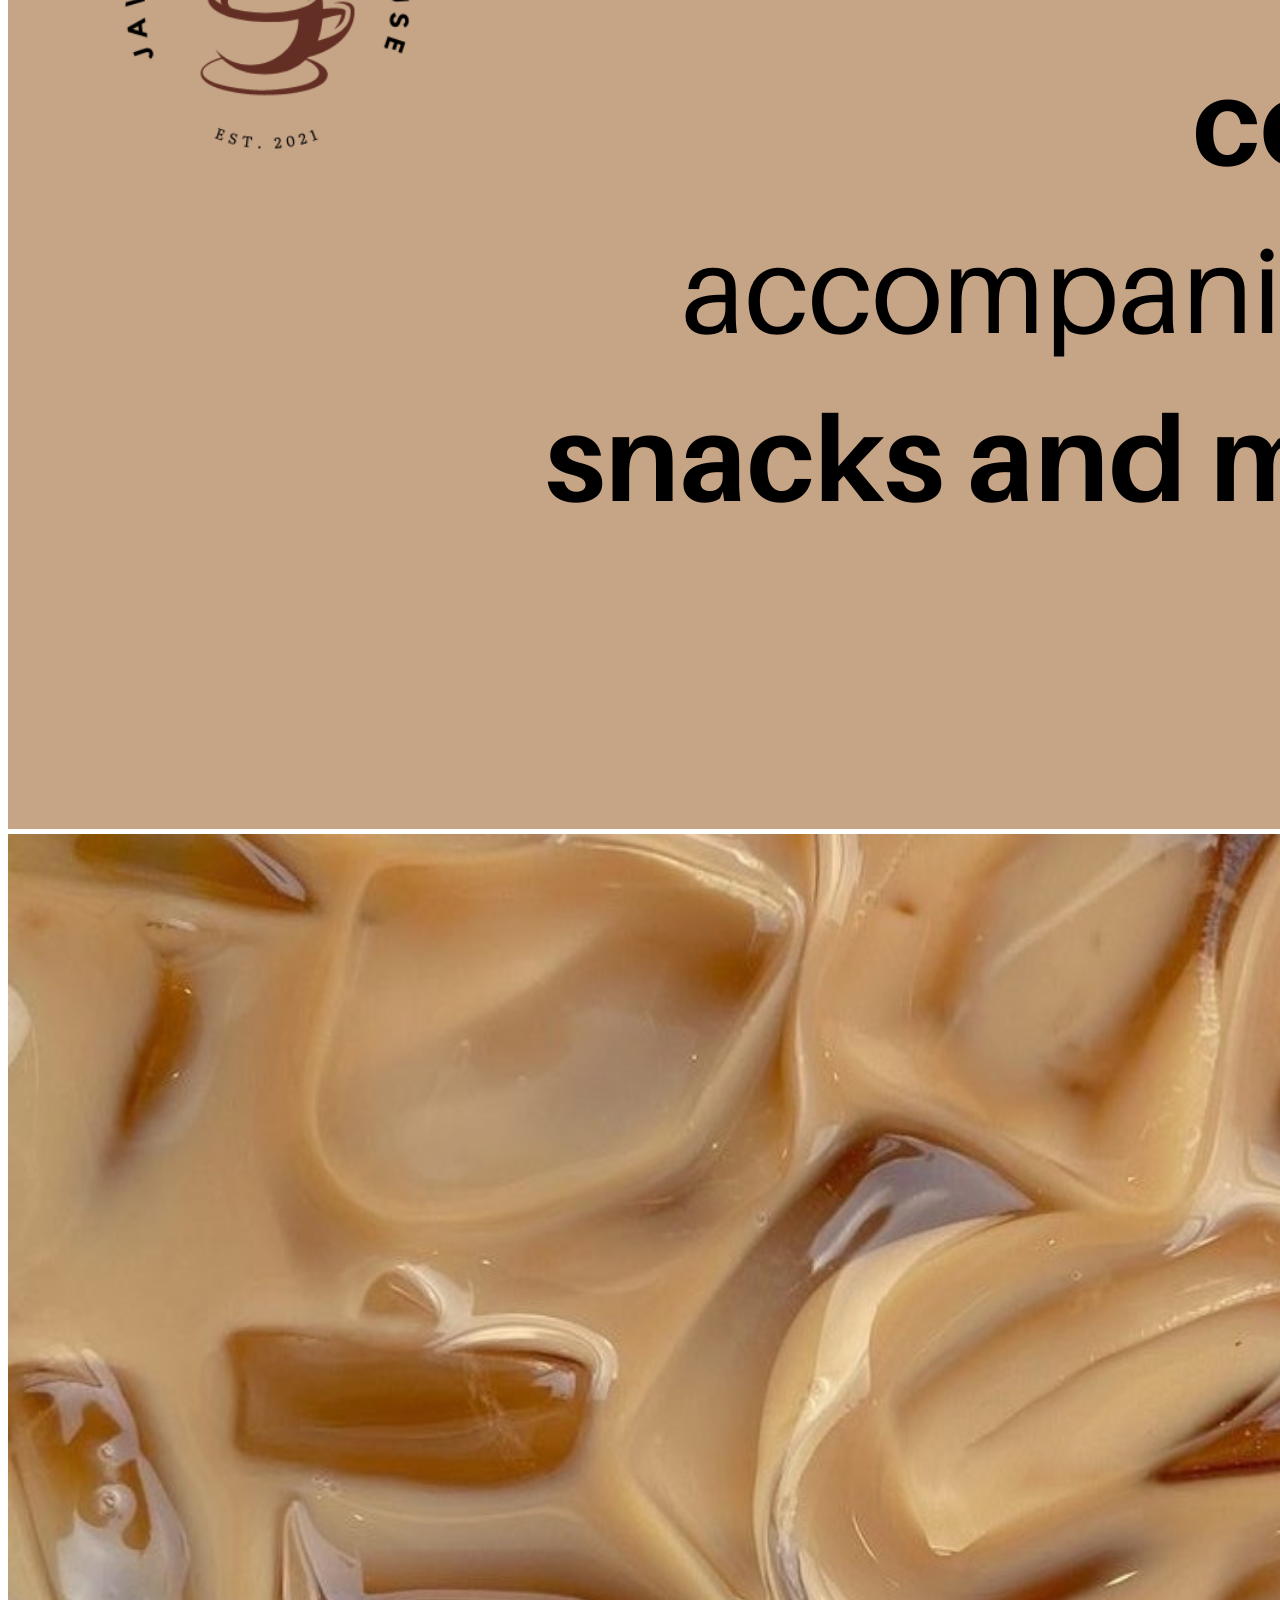
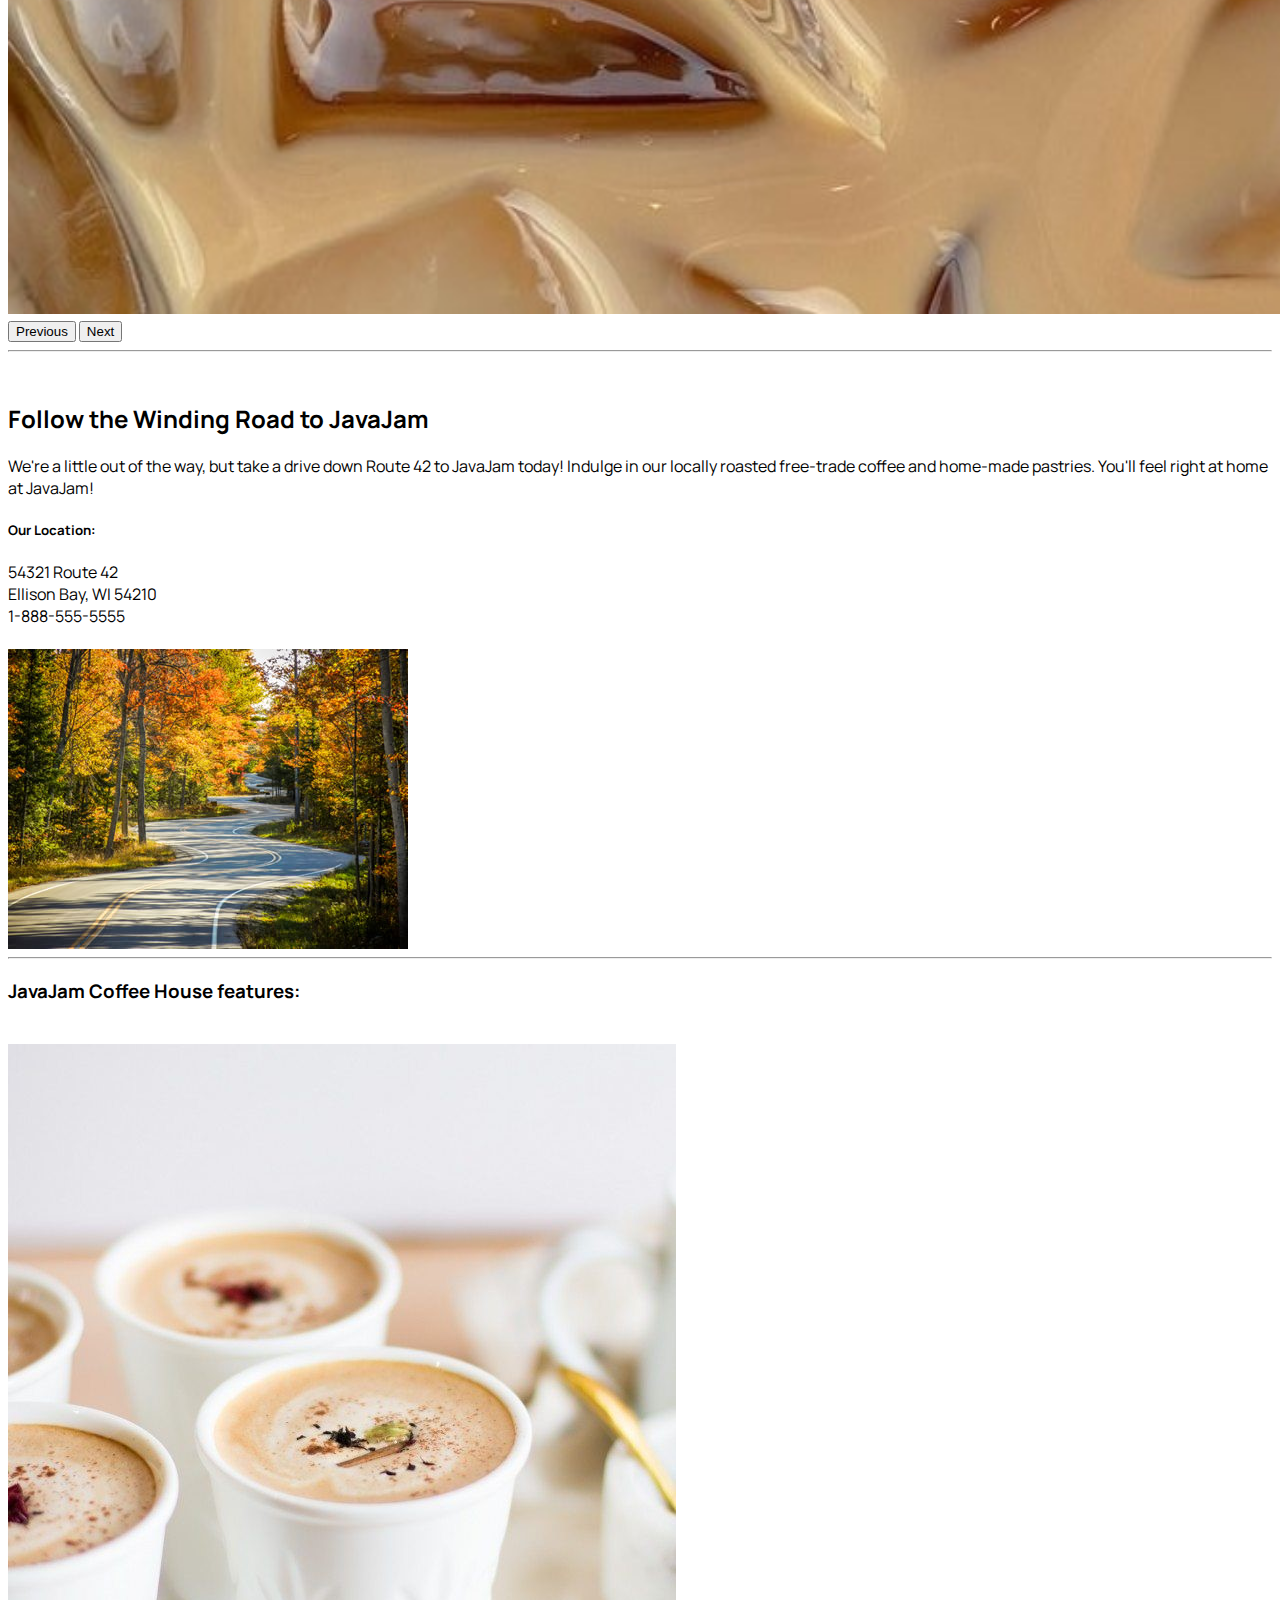
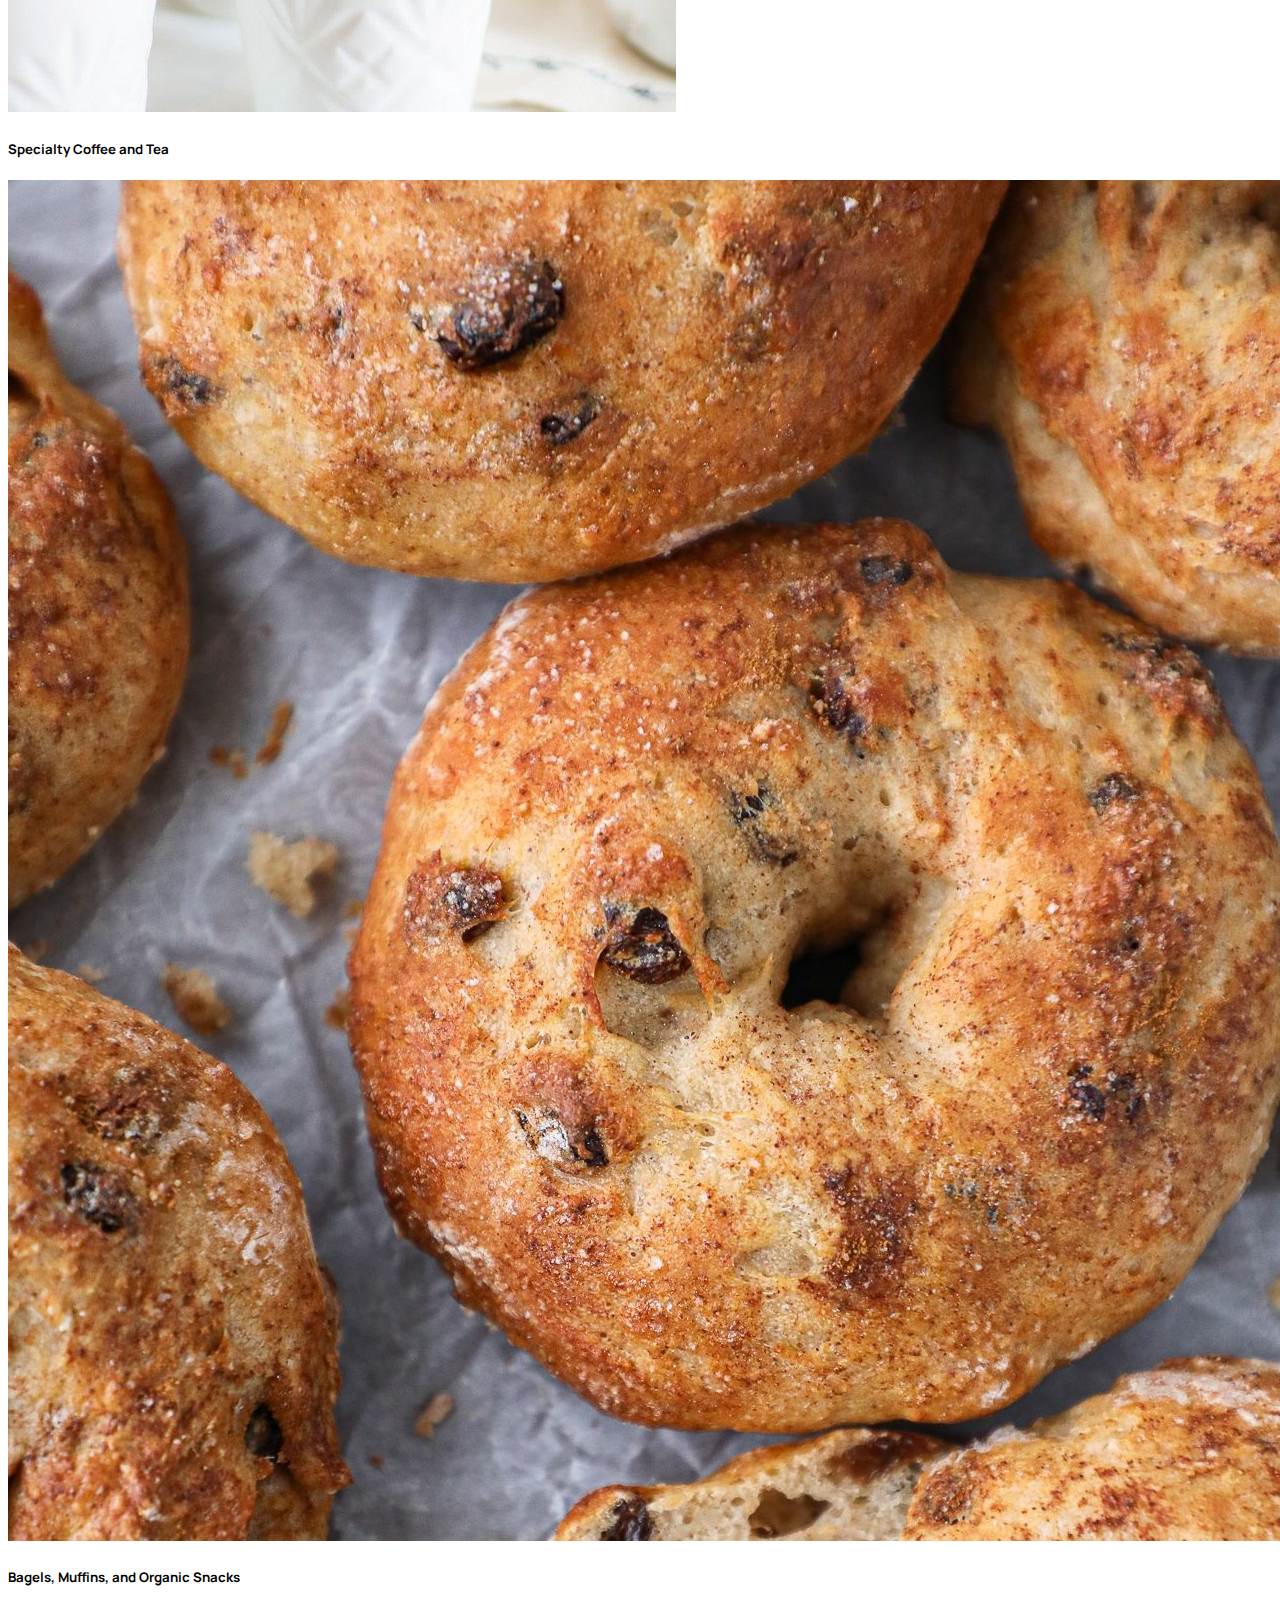
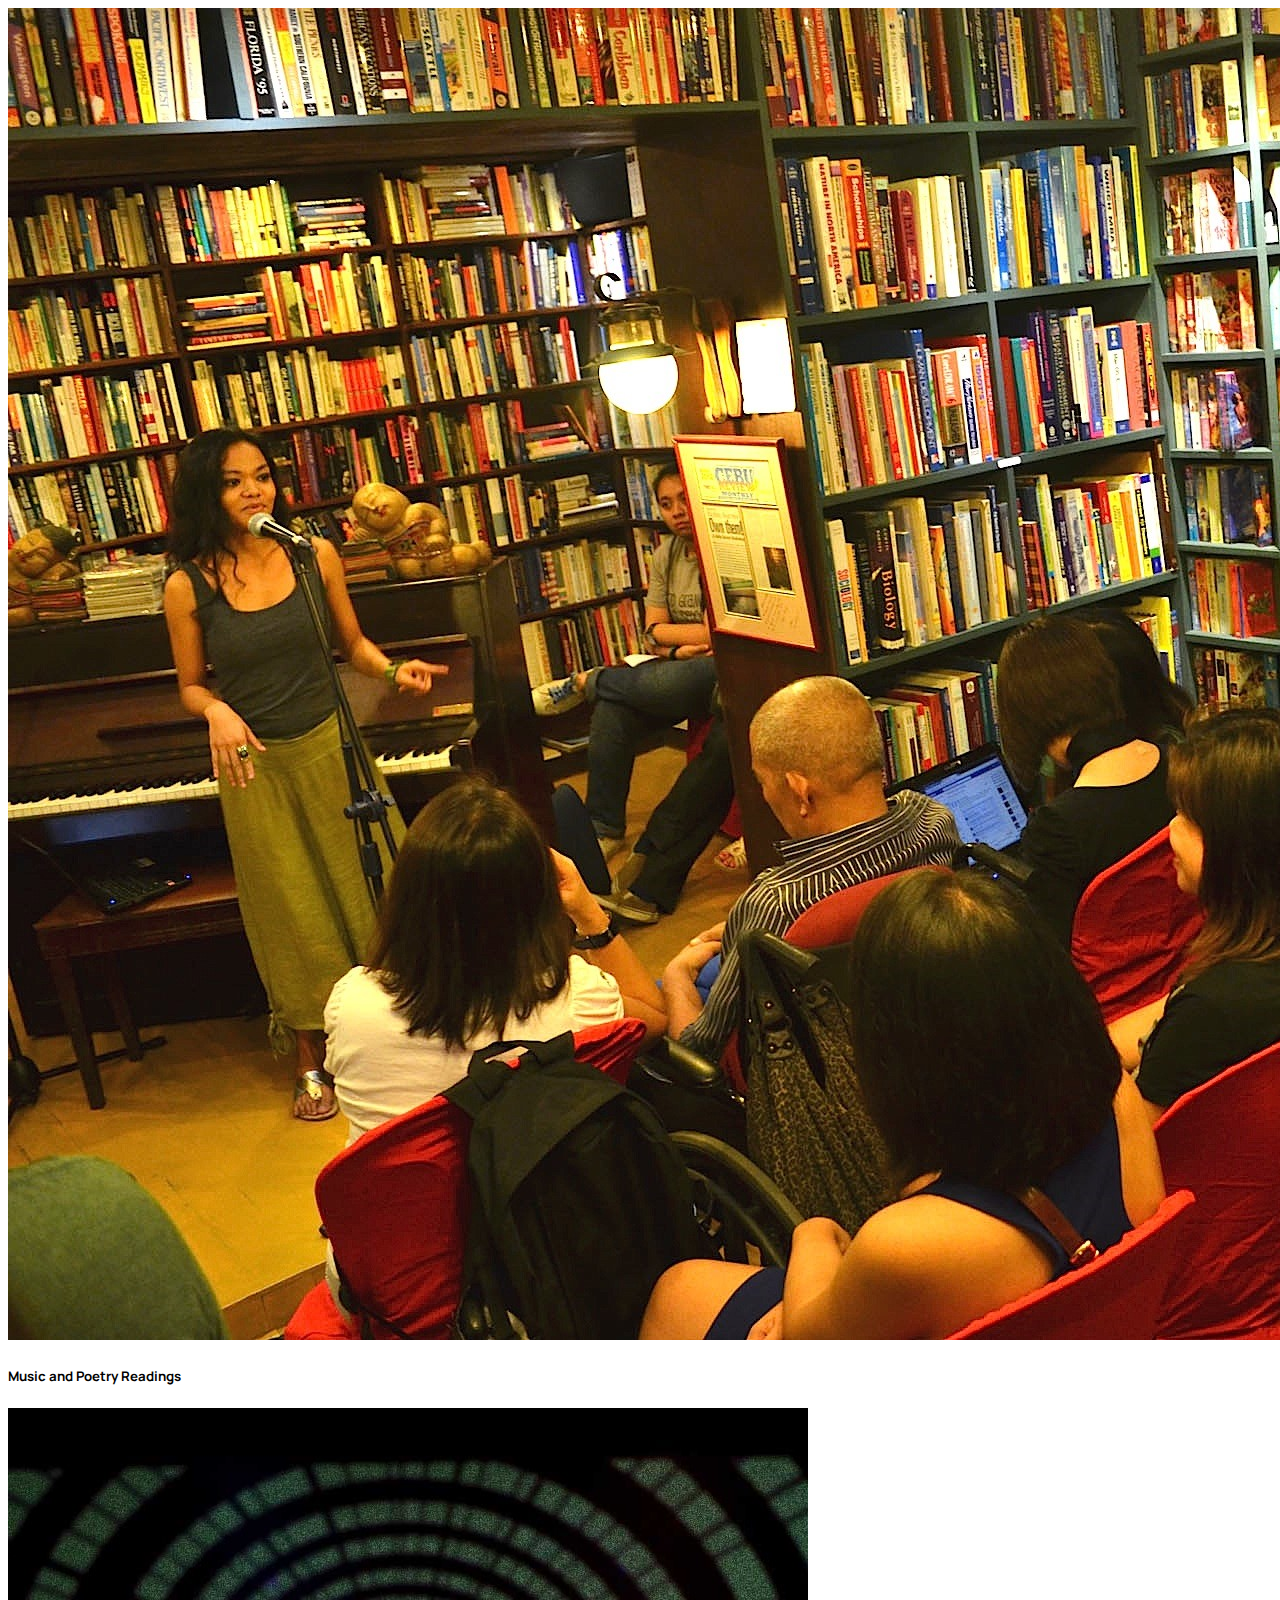
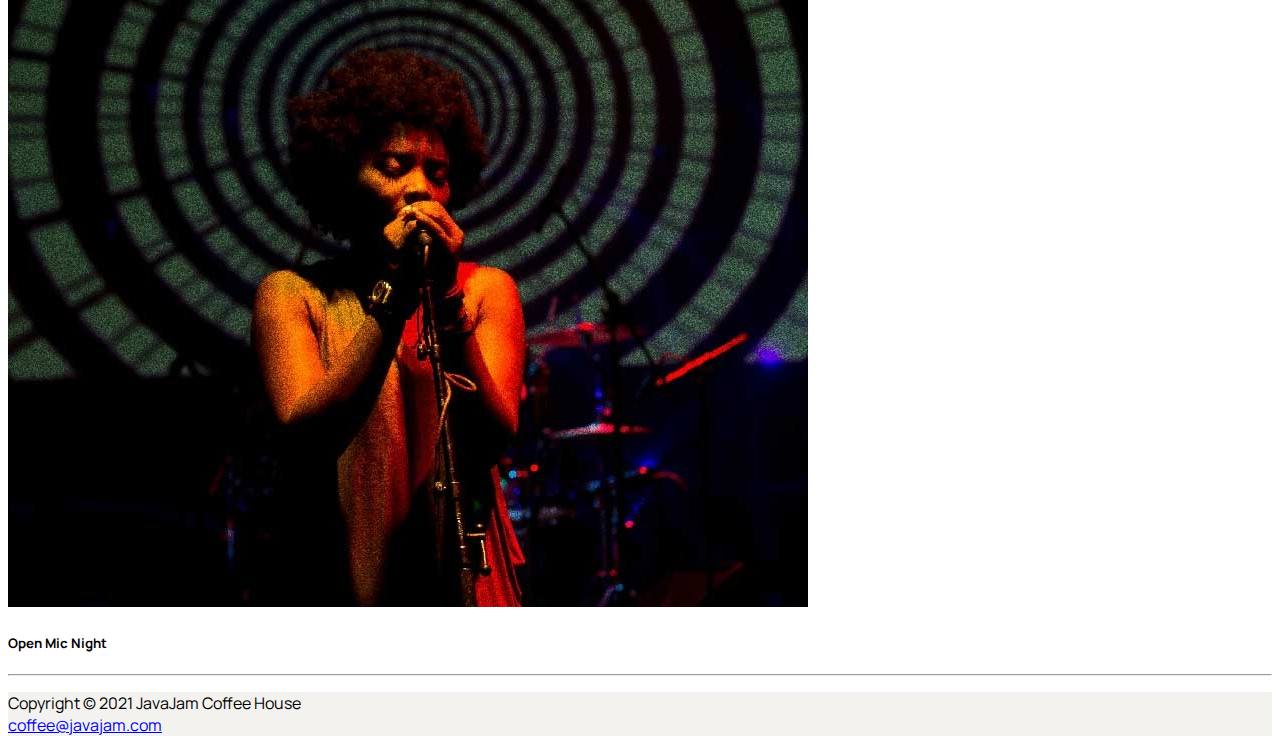
==== commit b20d157e: "changed the font styling a bit" ====
--- a/index.html
+++ b/index.html
@@ -5,12 +5,13 @@
         <title>JavaJam Coffee House</title>
         <meta charset="UTF-8">
         <meta name="viewport" content="width=device-width, initialscale=1, shrink-to-fit=no">
+        <link rel="stylesheet" href="javajam.css">
         <!-- Bootstrap CSS -->
         <link href="https://cdn.jsdelivr.net/npm/bootstrap@5.0.0-beta3/dist/css/bootstrap.min.css" rel="stylesheet" integrity="sha384-eOJMYsd53ii+scO/bJGFsiCZc+5NDVN2yr8+0RDqr0Ql0h+rP48ckxlpbzKgwra6" crossorigin="anonymous">
         <link rel = "icon" type="image/x-icon" href = "https://icons-for-free.com/iconfiles/png/512/Coffee-1320568040449299331.png">
 </head>
 
-<body>
+<body class>
     <div class="container">
         
         <header>
--- a/javajam.css
+++ b/javajam.css
@@ -0,0 +1,10 @@
+@import url('https://fonts.googleapis.com/css2?family=Manrope:wght@500&display=swap');
+
+body, main, nav, header {
+    font-family: 'Manrope', sans-serif;
+}
+
+footer {
+    background-color: rgb(243, 242, 239);
+    font-family: 'Manrope', sans-serif;
+}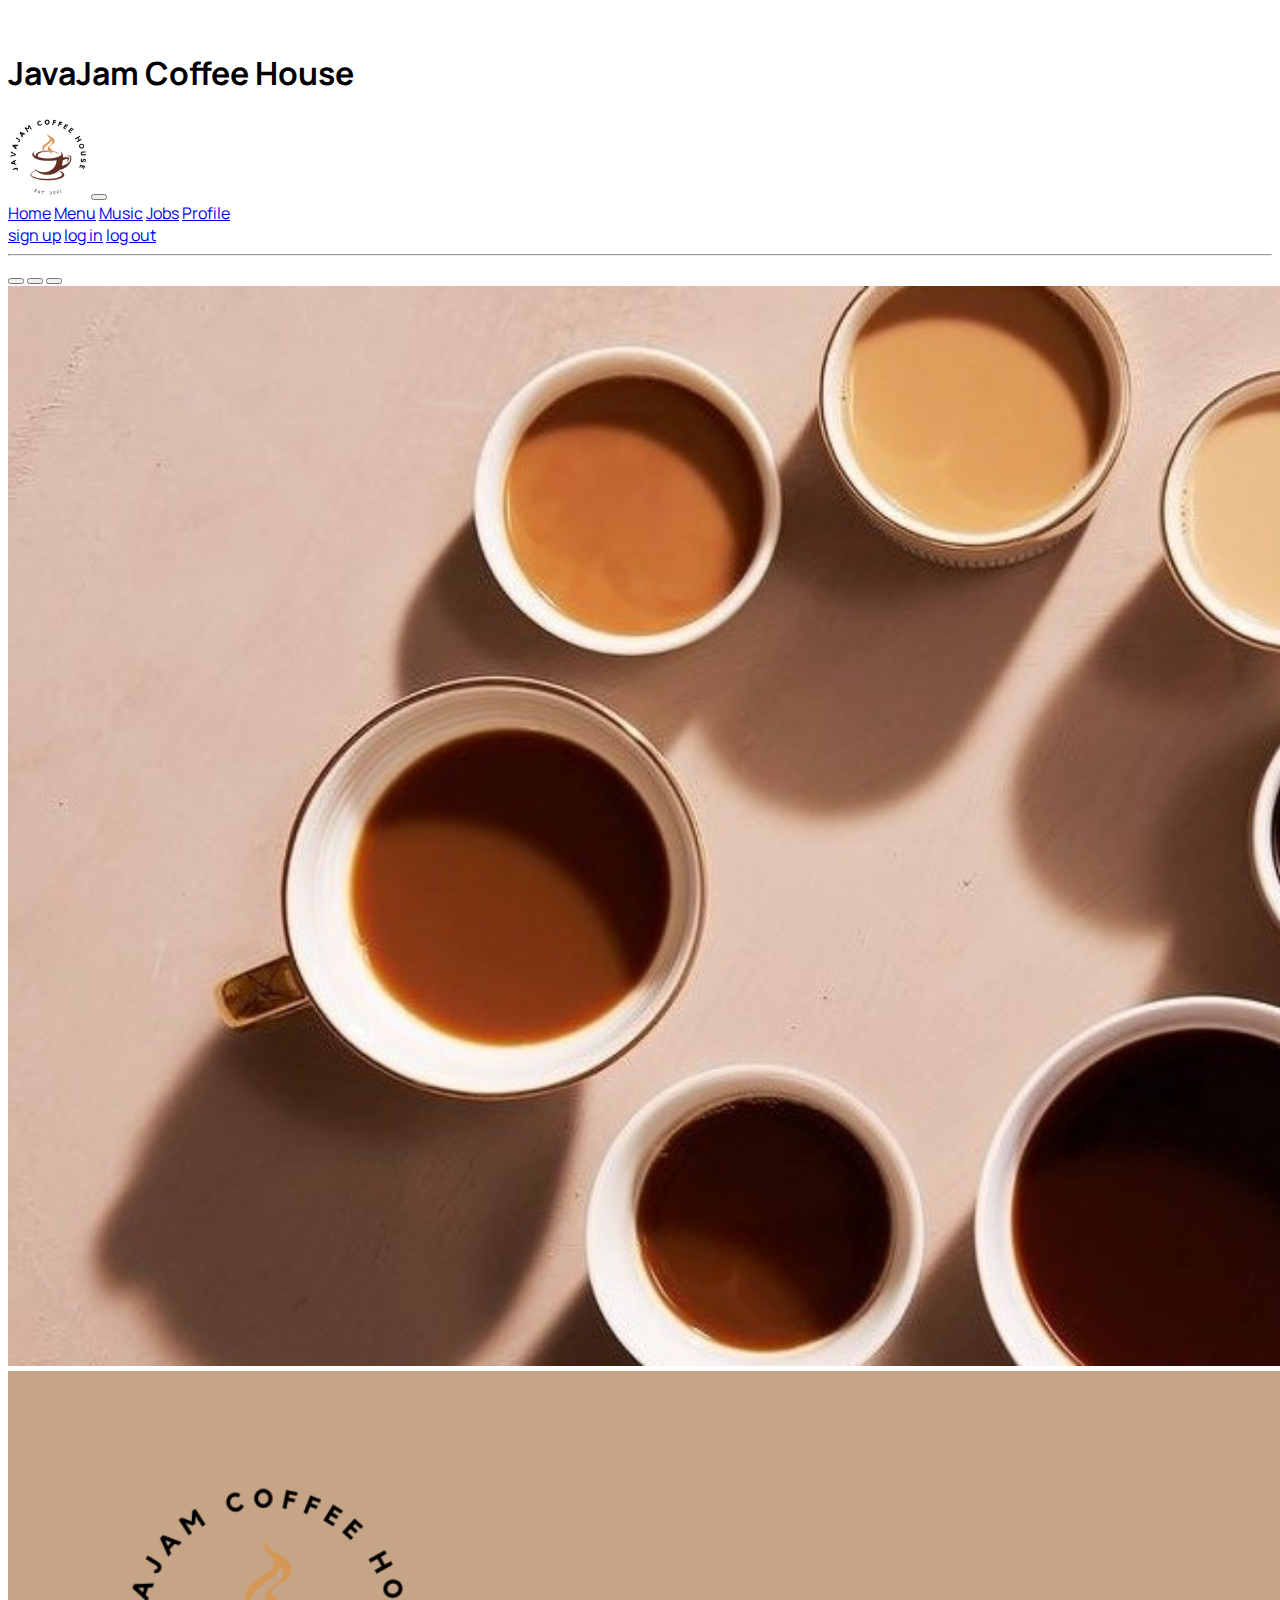
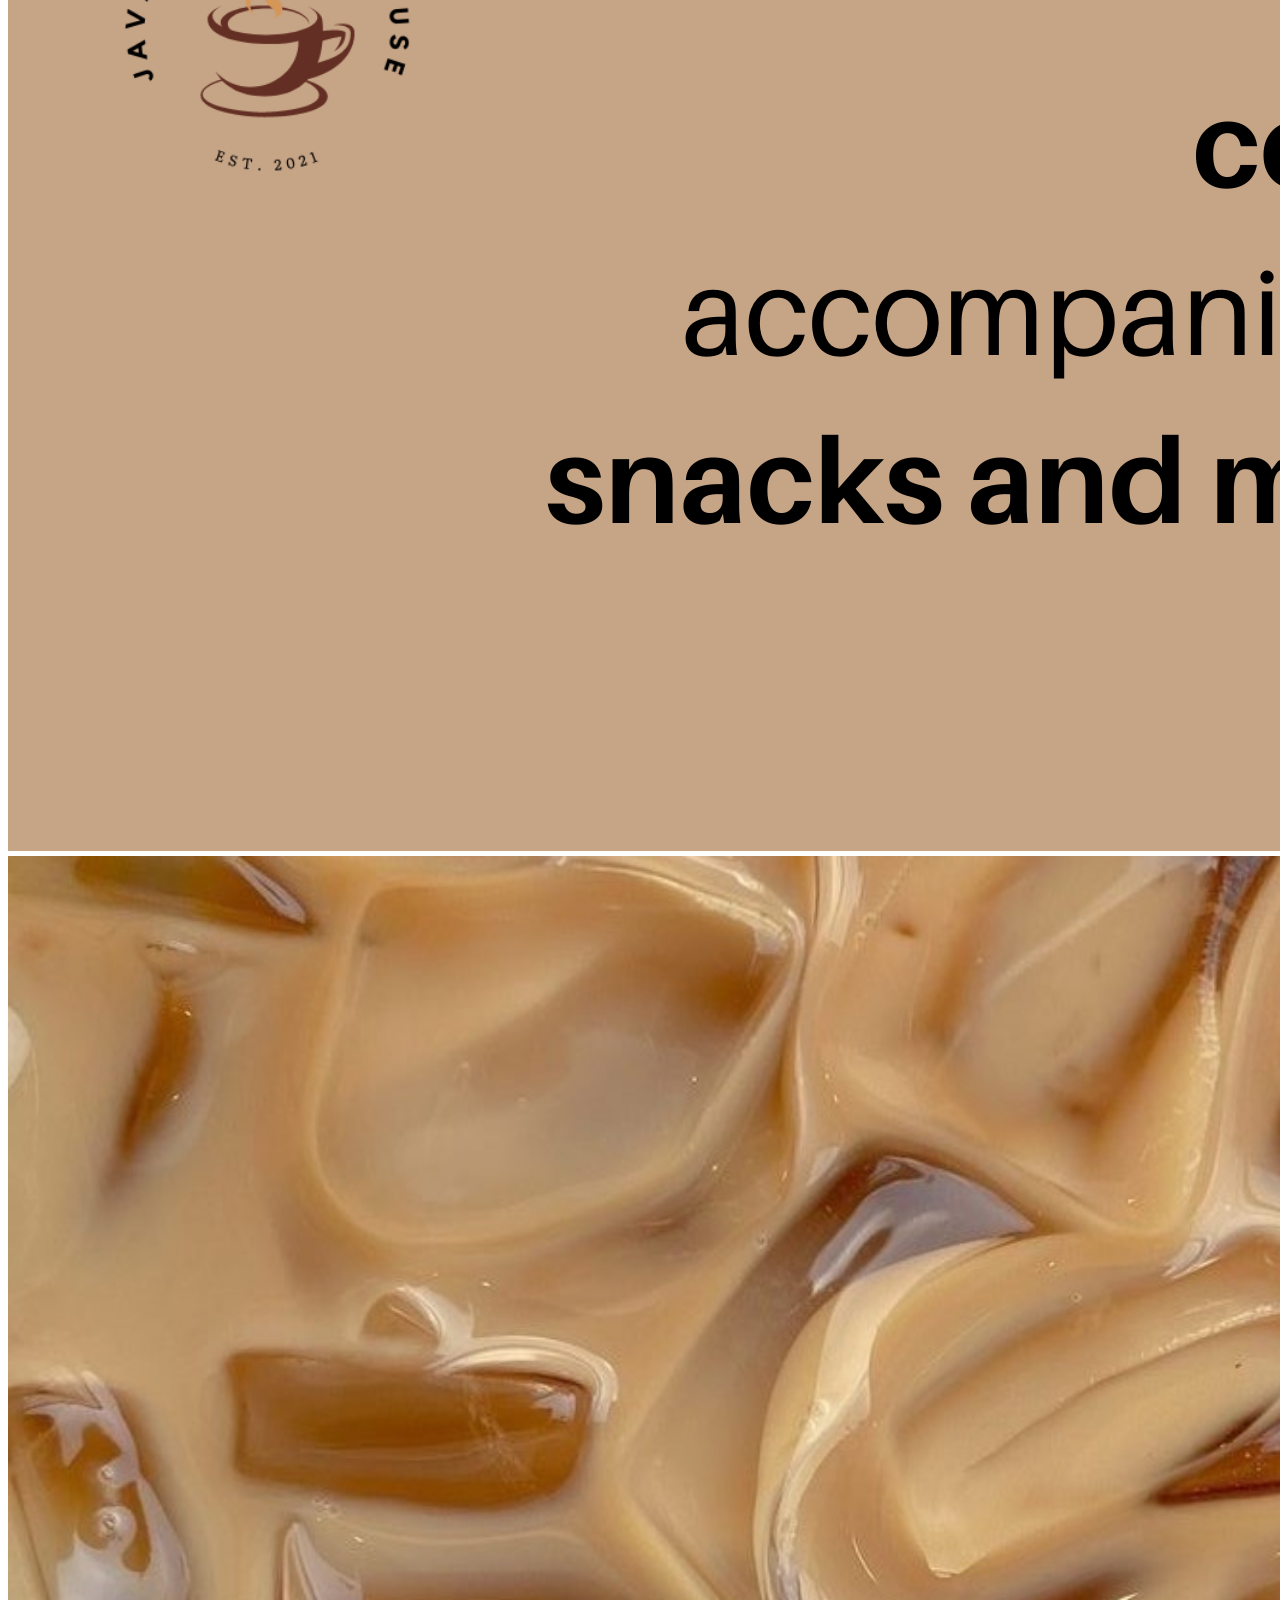
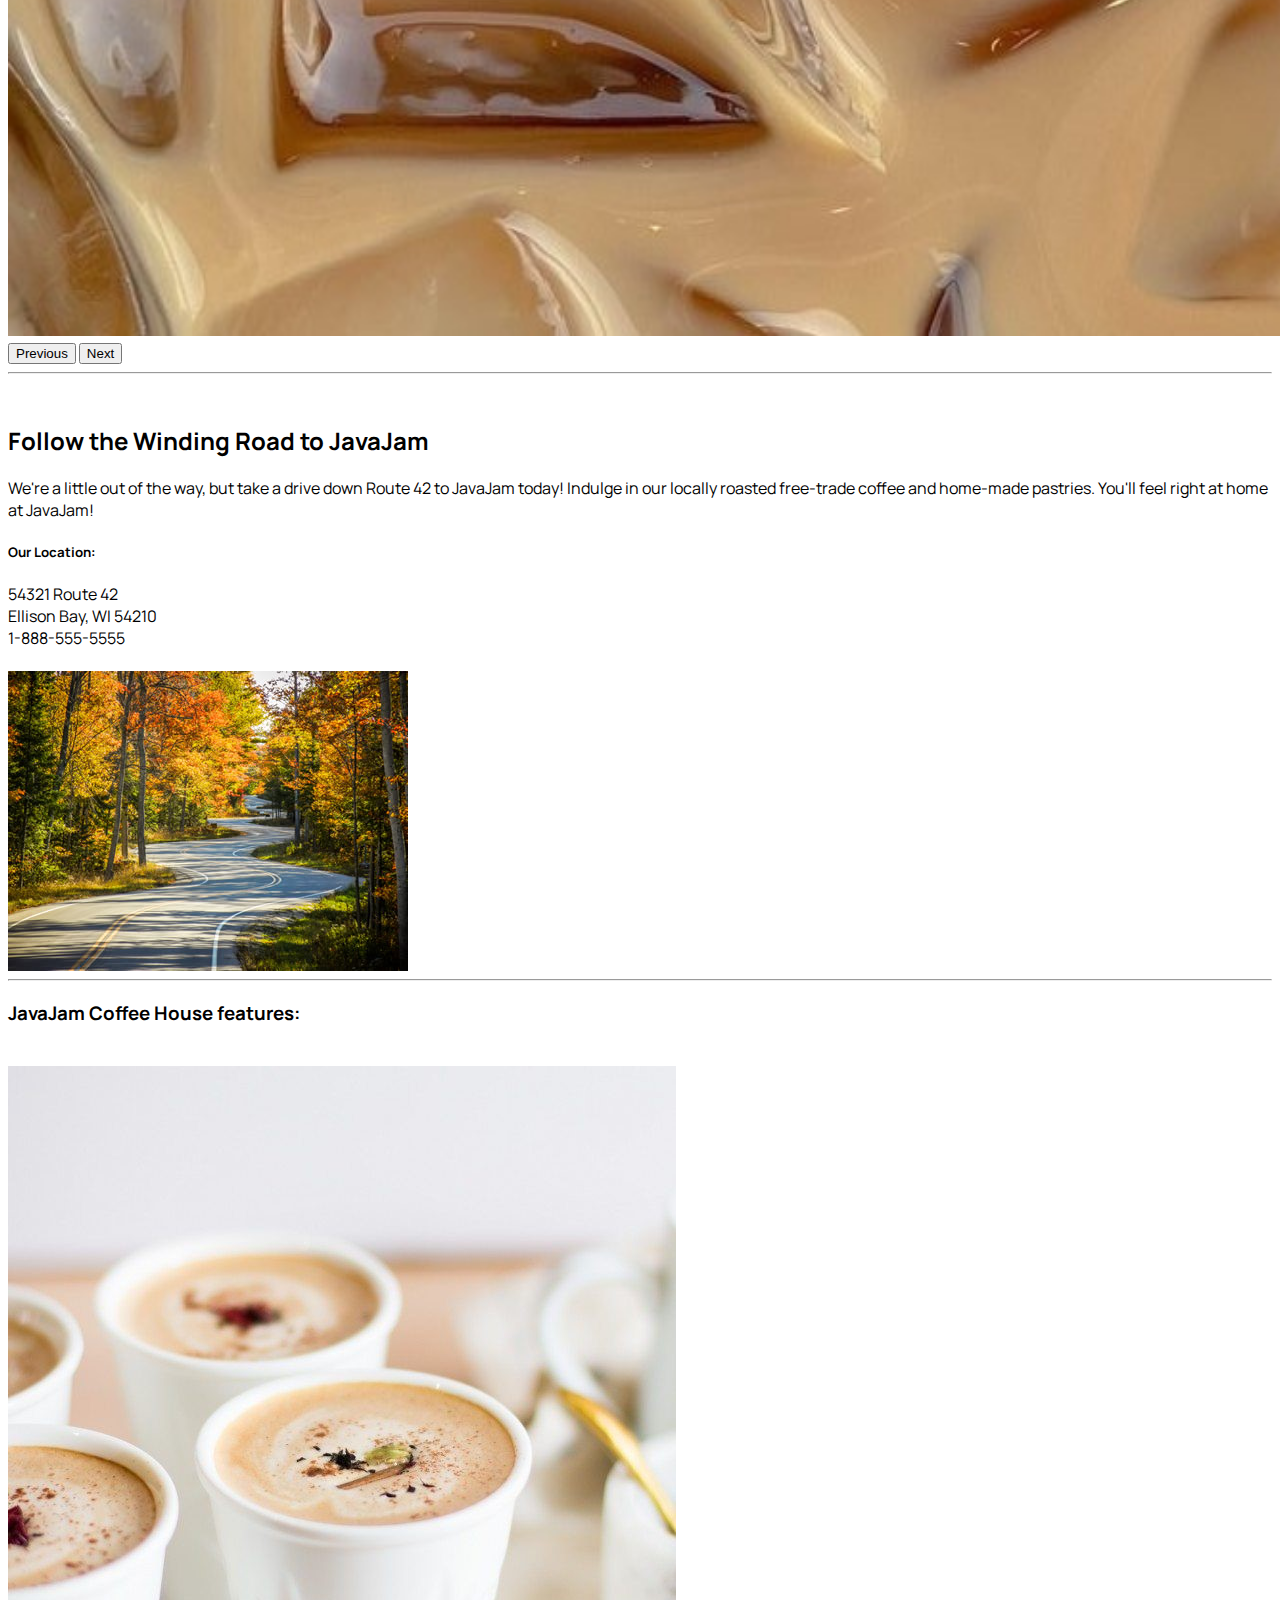
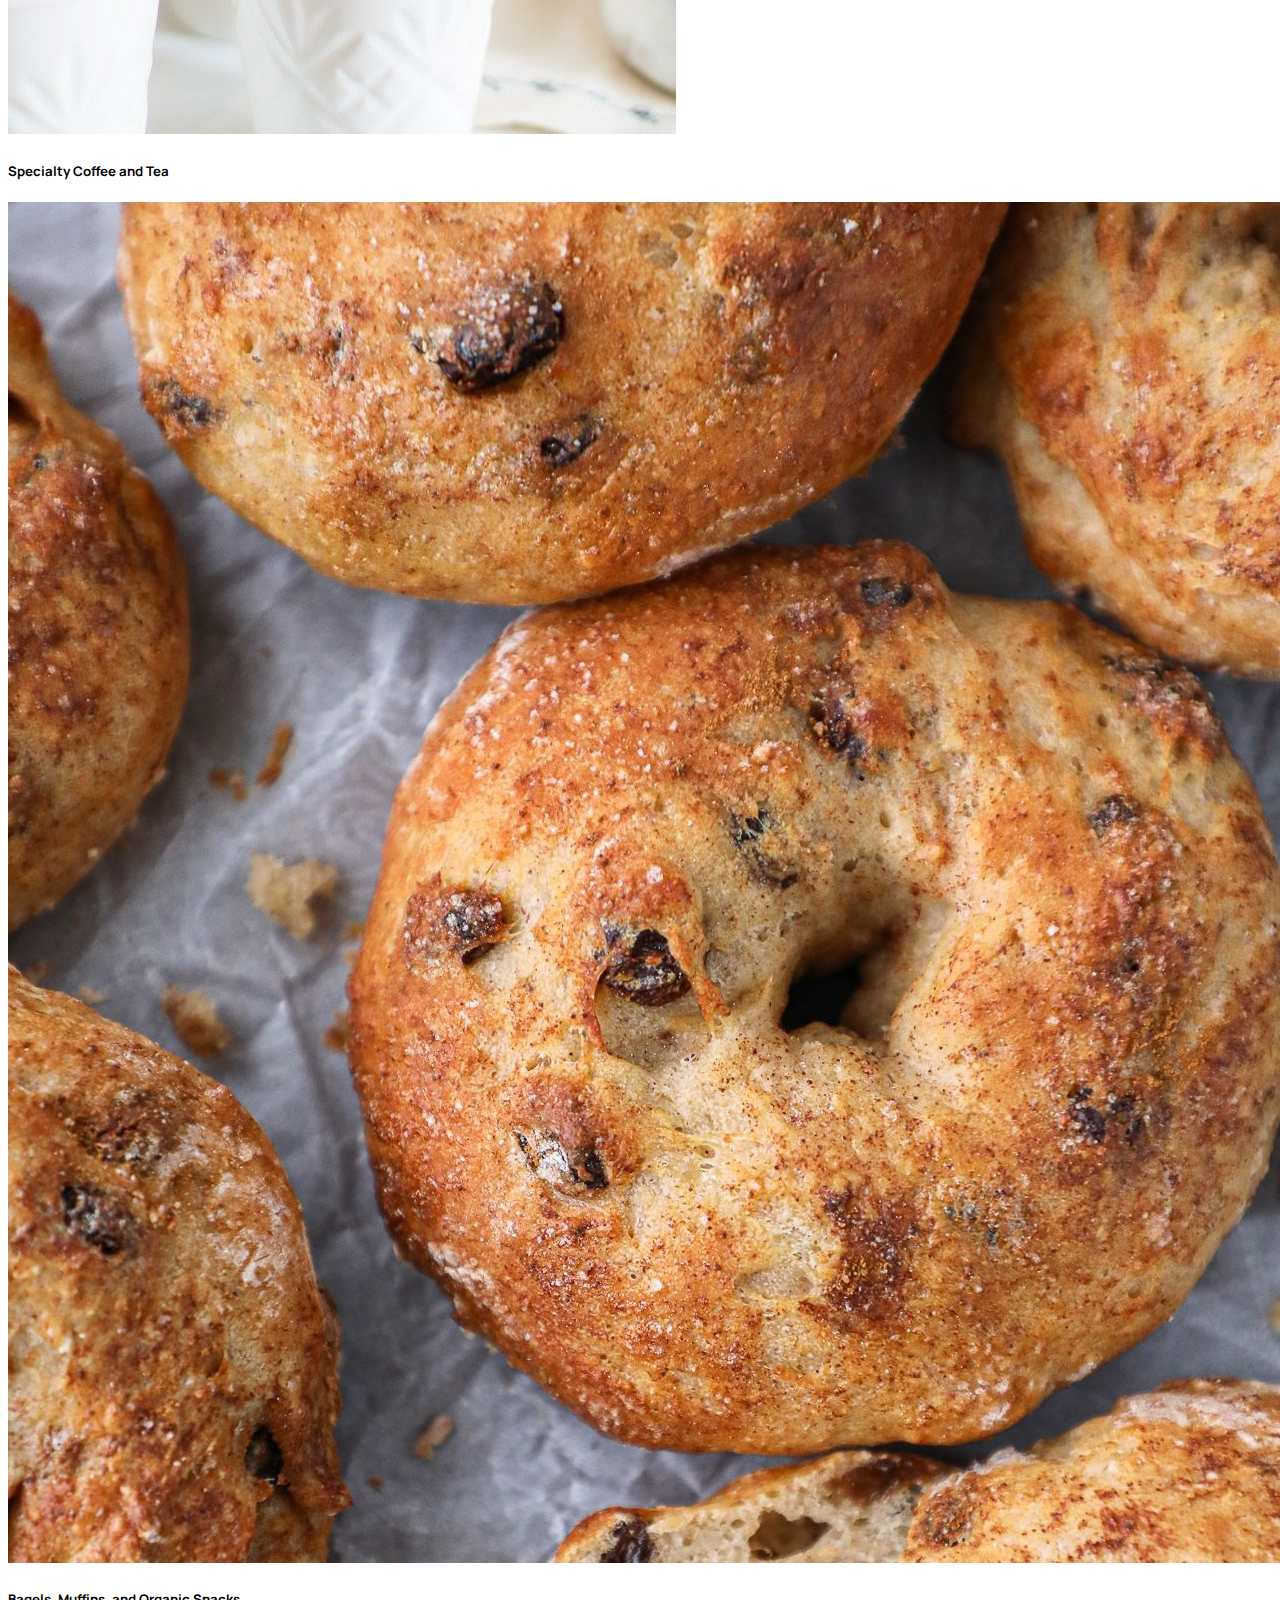
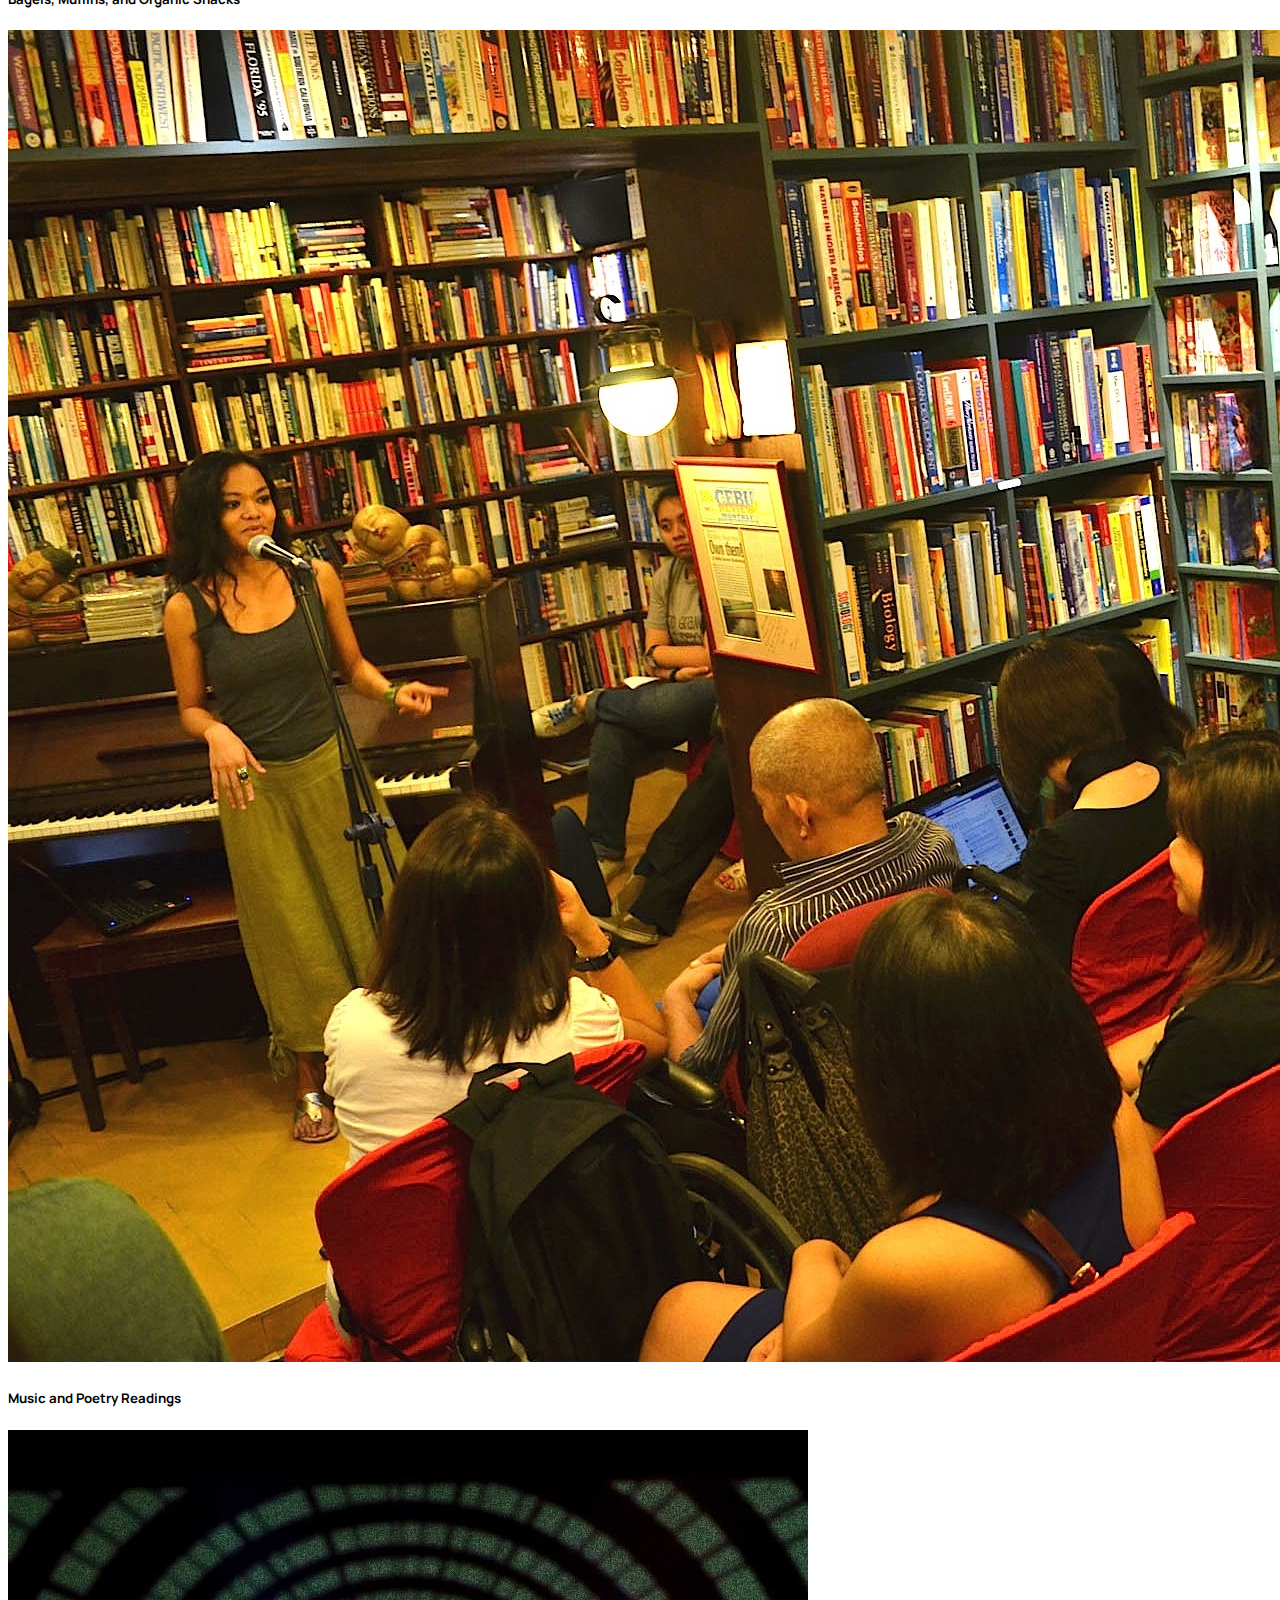
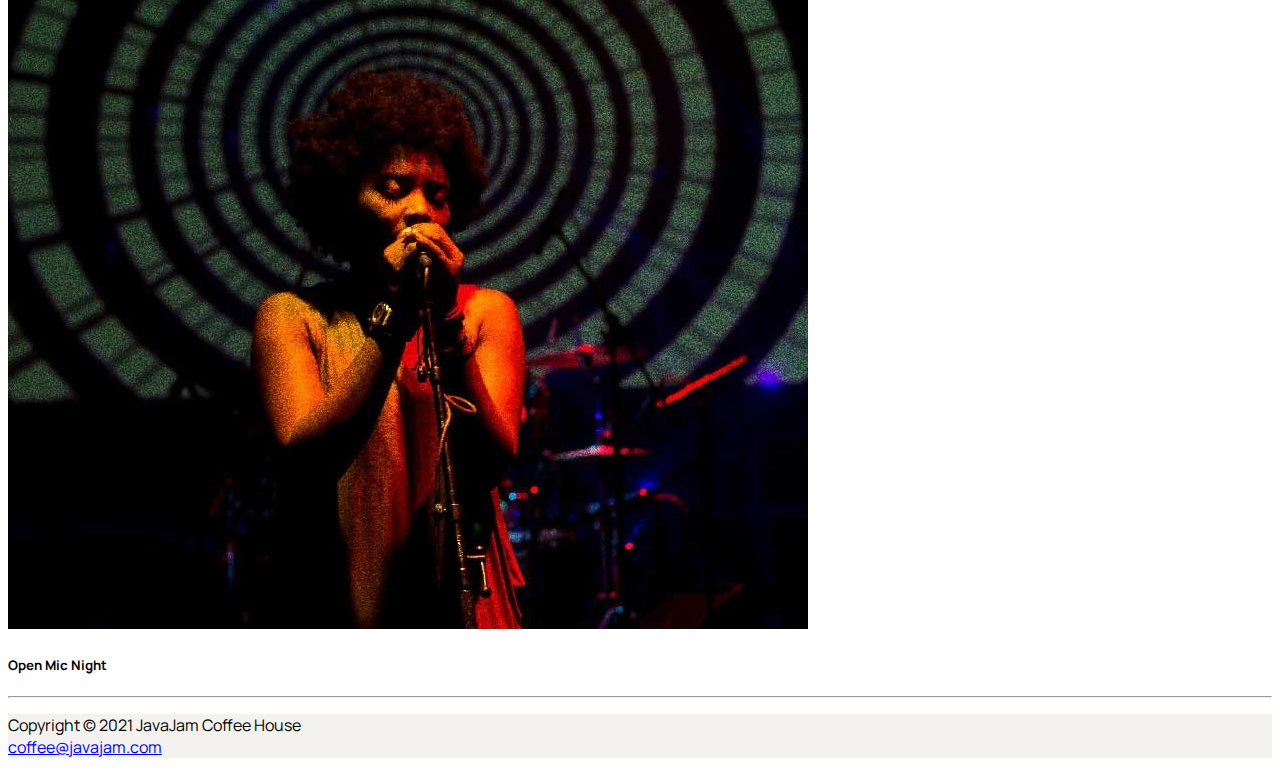
==== commit 34d3598d: "modified navigation menu" ====
--- a/index.html
+++ b/index.html
@@ -30,8 +30,12 @@
                             <a class="nav-link" href="menu.html">Menu</a>
                             <a class="nav-link" href="music.html">Music</a>
                             <a class="nav-link" href="jobs.html">Jobs</a>
+                            <a class="nav-link" href="profile.php">Profile</a>
                         </div>
                       </div>
+                        <a type="button" class="btn text-white" href="signup.php">sign up</a>
+                        <a type="button" class="btn btn-login text-white" href="login.php">log in</a>
+                        <a type="button" class="btn btn-logout text-white" href="logout.php">log out</a>
                     </div>
                   </nav>
         
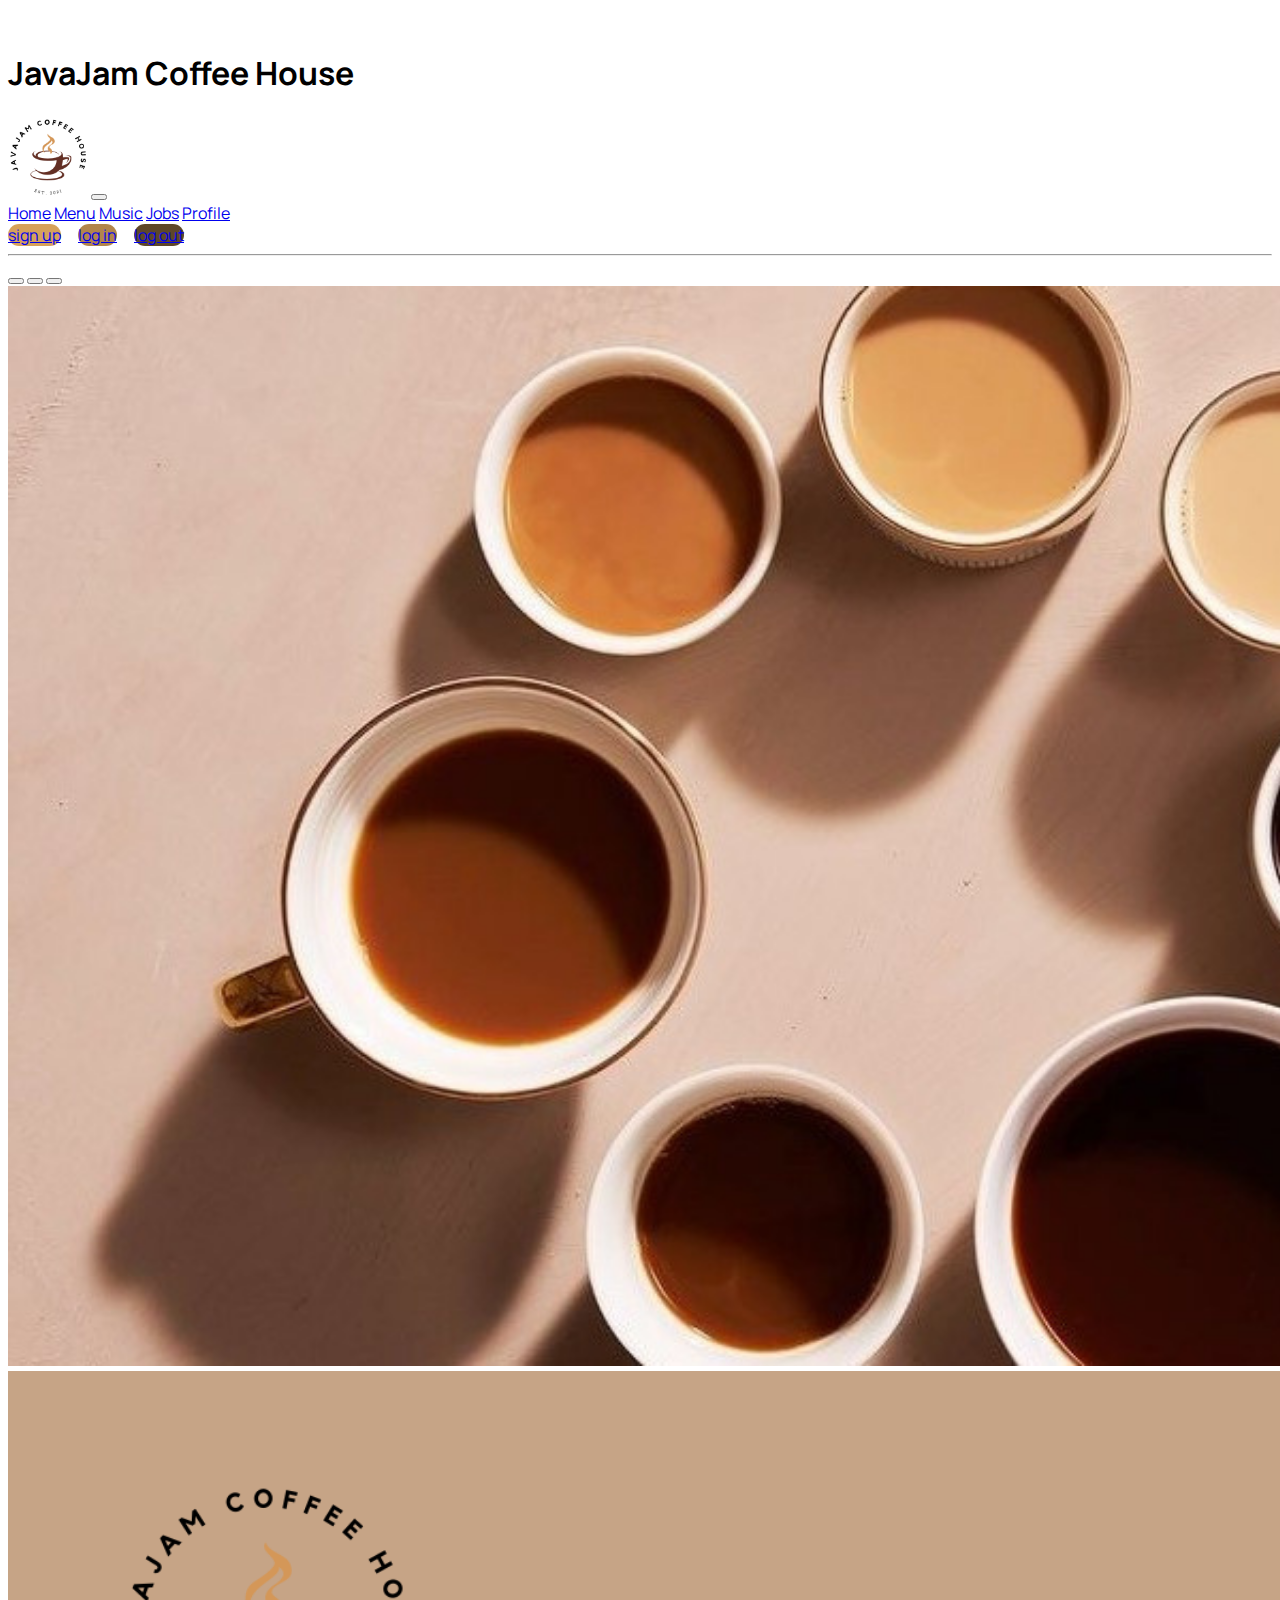
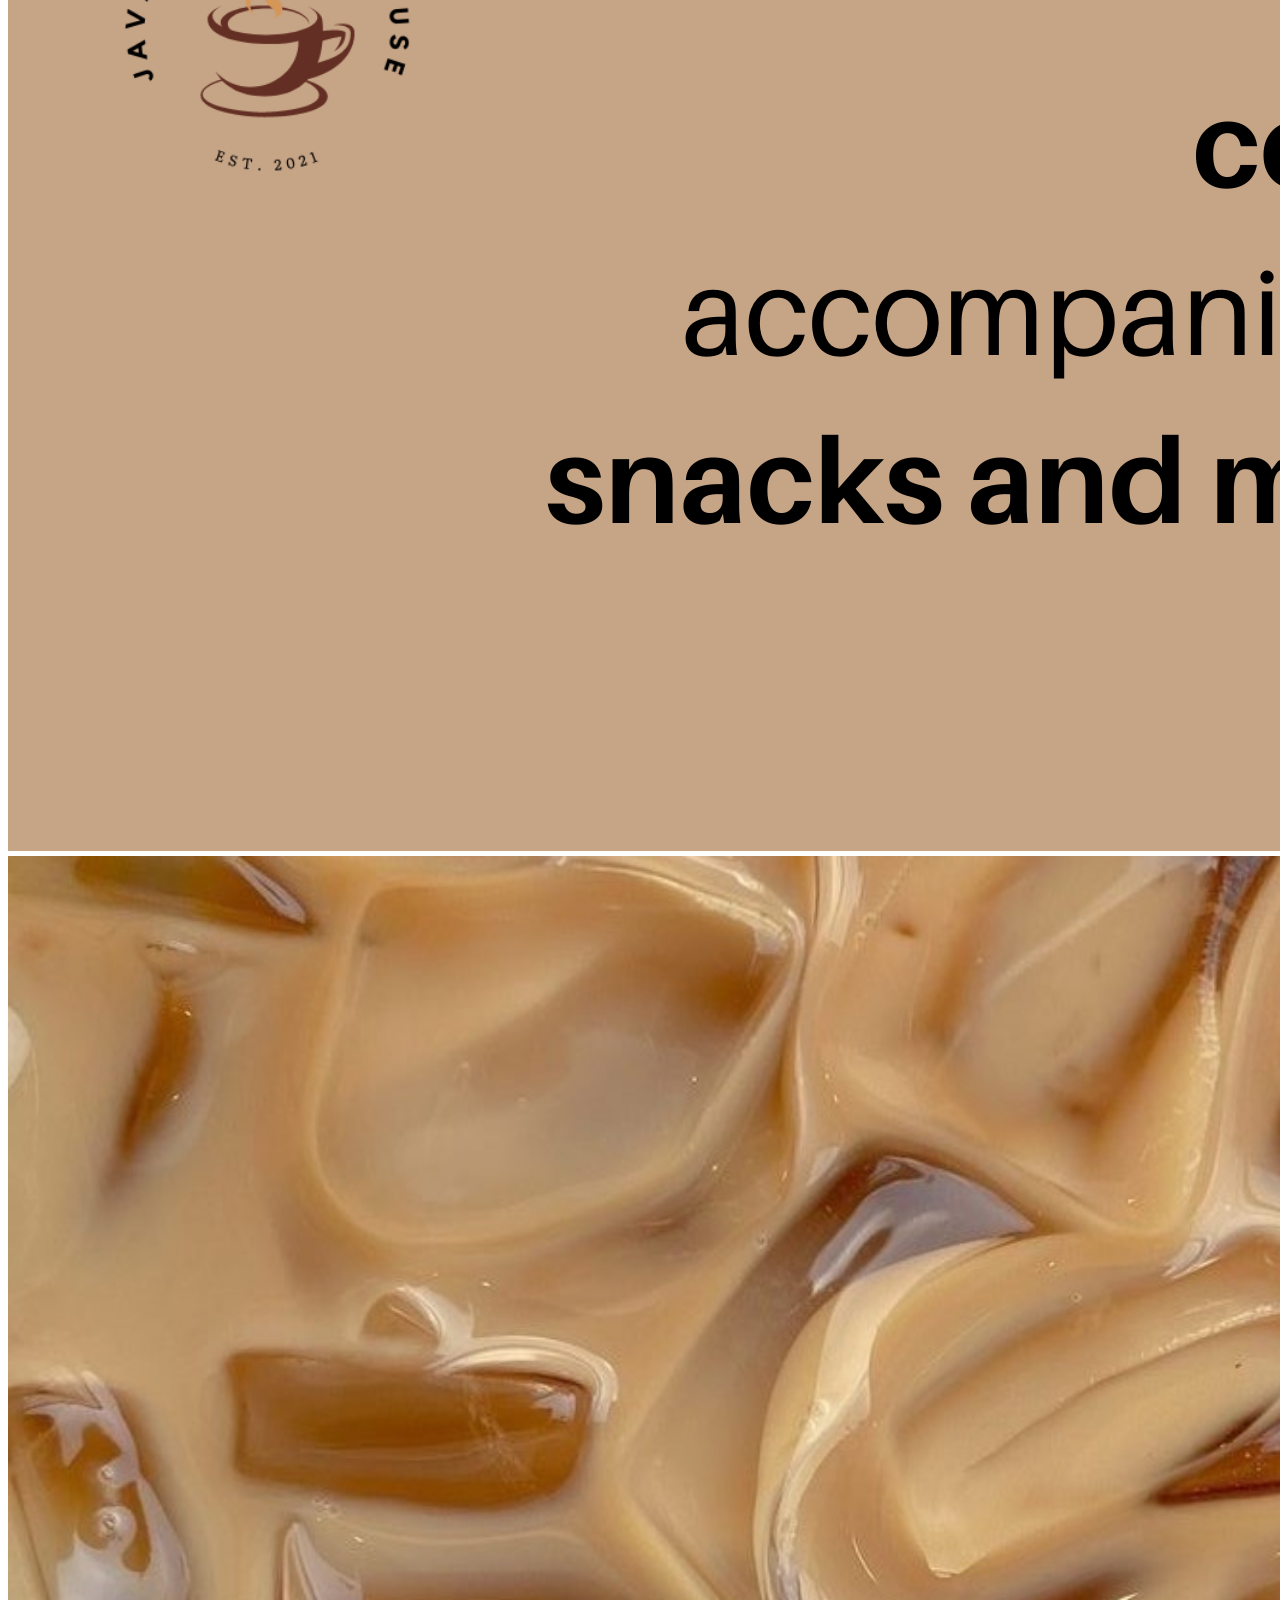
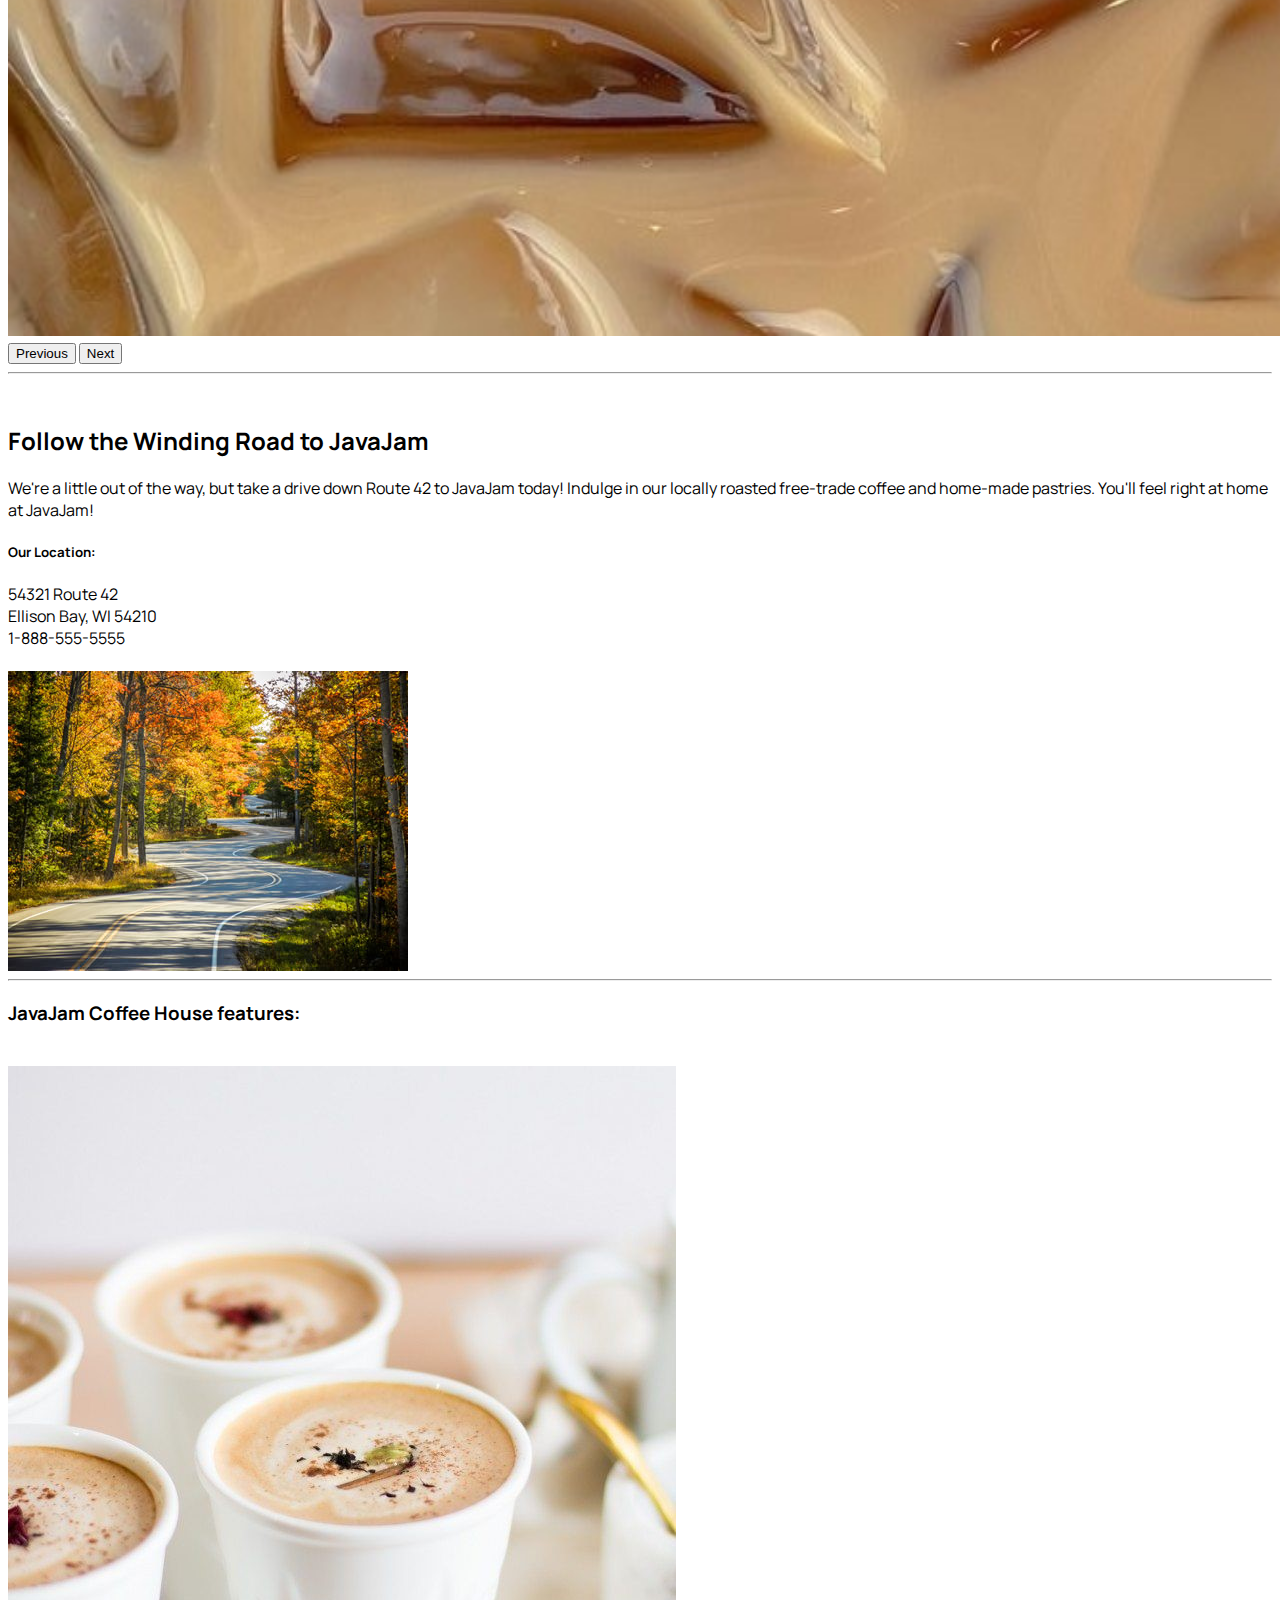
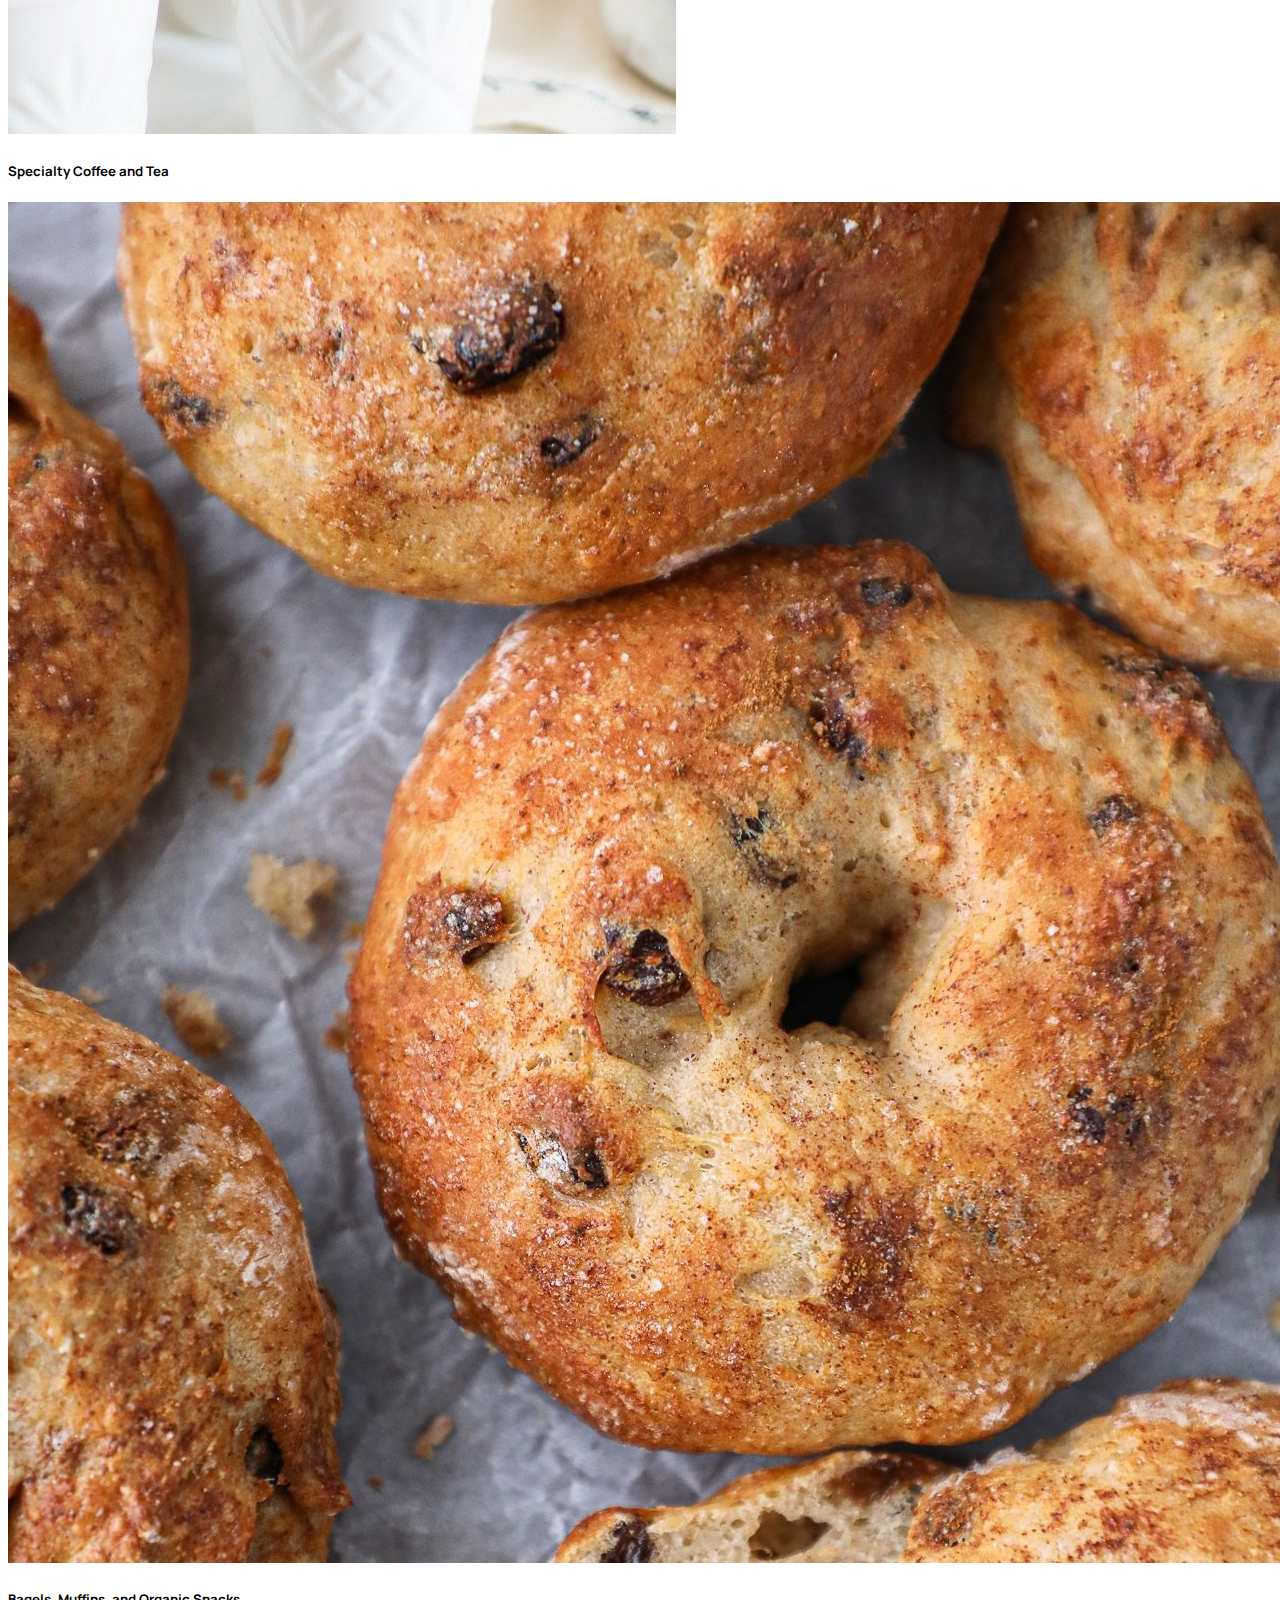
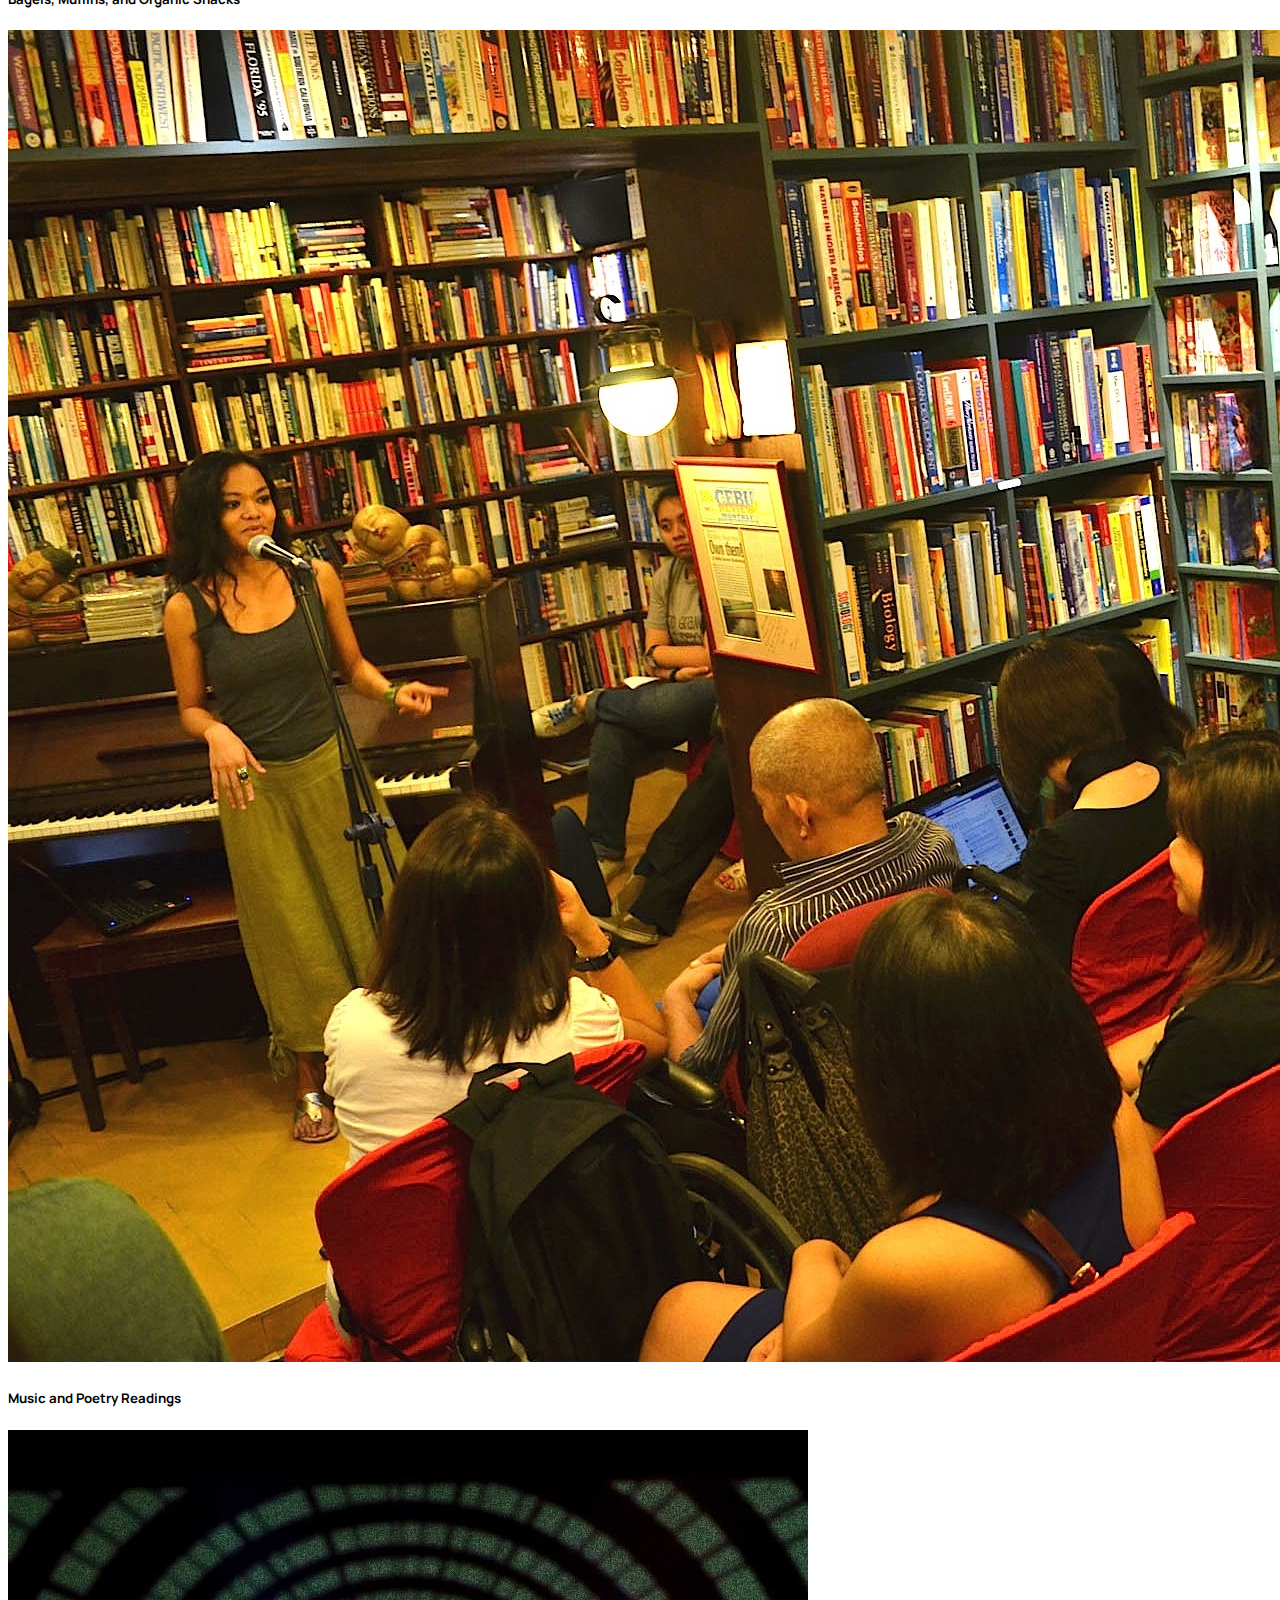
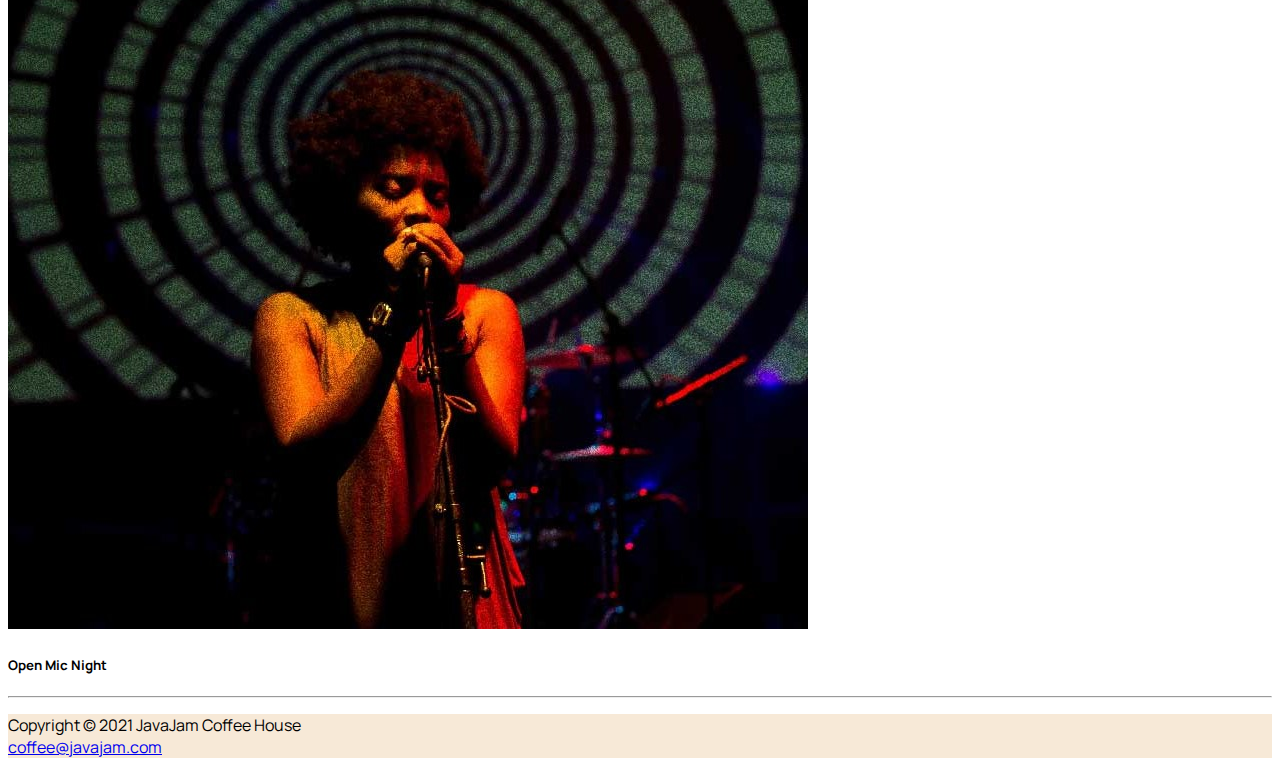
==== commit 0f3bbf27: "test merge" ====
--- a/index.html
+++ b/index.html
@@ -1,144 +1,157 @@
 <!DOCTYPE html>
 <html lang="en">
+<!-- comment -->
 
 <head>
-        <title>JavaJam Coffee House</title>
-        <meta charset="UTF-8">
-        <meta name="viewport" content="width=device-width, initialscale=1, shrink-to-fit=no">
-        <link rel="stylesheet" href="javajam.css">
-        <!-- Bootstrap CSS -->
-        <link href="https://cdn.jsdelivr.net/npm/bootstrap@5.0.0-beta3/dist/css/bootstrap.min.css" rel="stylesheet" integrity="sha384-eOJMYsd53ii+scO/bJGFsiCZc+5NDVN2yr8+0RDqr0Ql0h+rP48ckxlpbzKgwra6" crossorigin="anonymous">
-        <link rel = "icon" type="image/x-icon" href = "https://icons-for-free.com/iconfiles/png/512/Coffee-1320568040449299331.png">
+  <title>JavaJam Coffee House</title>
+  <meta charset="UTF-8">
+  <meta name="viewport" content="width=device-width, initialscale=1, shrink-to-fit=no">
+  <link rel="stylesheet" href="javajam.css">
+  <!-- Bootstrap CSS -->
+  <link href="https://cdn.jsdelivr.net/npm/bootstrap@5.0.0-beta3/dist/css/bootstrap.min.css" rel="stylesheet"
+    integrity="sha384-eOJMYsd53ii+scO/bJGFsiCZc+5NDVN2yr8+0RDqr0Ql0h+rP48ckxlpbzKgwra6" crossorigin="anonymous">
+  <link rel="icon" type="image/x-icon"
+    href="https://icons-for-free.com/iconfiles/png/512/Coffee-1320568040449299331.png">
 </head>
 
 <body class>
-    <div class="container">
-        
-        <header>
-            <br><h1 class="text-center border border-dark rounded-pill bg-light">JavaJam Coffee House</h1>
-        </header>    
-                
-                <nav class="navbar navbar-expand-lg navbar-light bg-light fs-5">
-                    <div class="container-fluid">
-                      <a class="navbar-brand" href="index.html"><img src = "img/javajamlogo.png" width="80" height="80"></a>
-                      <button class="navbar-toggler" type="button" data-bs-toggle="collapse" data-bs-target="#navbarNavAltMarkup" aria-controls="navbarNavAltMarkup" aria-expanded="false" aria-label="Toggle navigation">
-                        <span class="navbar-toggler-icon"></span>
-                      </button>
-                      <div class="collapse navbar-collapse" id="navbarNavAltMarkup">
-                        <div class="navbar-nav">
-                            <a class="nav-link" href="index.html">Home</a>
-                            <a class="nav-link" href="menu.html">Menu</a>
-                            <a class="nav-link" href="music.html">Music</a>
-                            <a class="nav-link" href="jobs.html">Jobs</a>
-                            <a class="nav-link" href="profile.php">Profile</a>
-                        </div>
-                      </div>
-                        <a type="button" class="btn text-white" href="signup.php">sign up</a>
-                        <a type="button" class="btn btn-login text-white" href="login.php">log in</a>
-                        <a type="button" class="btn btn-logout text-white" href="logout.php">log out</a>
-                    </div>
-                  </nav>
-        
+  <div class="container">
+
+    <header>
+      <br>
+      <h1 class="text-center border border-dark rounded-pill bg-light">JavaJam Coffee House</h1>
+    </header>
+
+    <nav class="navbar navbar-expand-lg navbar-light bg-light fs-5">
+      <div class="container-fluid">
+        <a class="navbar-brand" href="index.html"><img src="img/javajamlogo.png" width="80" height="80"></a>
+        <button class="navbar-toggler" type="button" data-bs-toggle="collapse" data-bs-target="#navbarNavAltMarkup"
+          aria-controls="navbarNavAltMarkup" aria-expanded="false" aria-label="Toggle navigation">
+          <span class="navbar-toggler-icon"></span>
+        </button>
+        <div class="collapse navbar-collapse" id="navbarNavAltMarkup">
+          <div class="navbar-nav">
+            <a class="nav-link" href="index.html">Home</a>
+            <a class="nav-link" href="menu.html">Menu</a>
+            <a class="nav-link" href="music.html">Music</a>
+            <a class="nav-link" href="jobs.html">Jobs</a>
+            <a class="nav-link" href="profile.php">Profile</a>
+          </div>
+        </div>
+        <a type="button" class="btn text-white" href="signup.php">sign up</a>
+        <a type="button" class="btn btn-login text-white" href="login.php">log in</a>
+        <a type="button" class="btn btn-logout text-white" href="logout.php">log out</a>
+      </div>
+    </nav>
+
     <main>
-        <hr>
-        <!-- Carousell -->
-        <div id="mycarousel" class="carousel slide" data-bs-ride="carousel">
-            <div class="carousel-indicators">
-              <button type="button" data-bs-target="#mycarousel" data-bs-slide-to="0" class="active" aria-current="true" aria-label="Slide 1"></button>
-              <button type="button" data-bs-target="#mycarousel" data-bs-slide-to="1" aria-label="Slide 2"></button>
-              <button type="button" data-bs-target="#mycarousel" data-bs-slide-to="2" aria-label="Slide 3"></button>
-            </div>
-            <div class="carousel-inner">
-              <div class="carousel-item active">
-                <img src="img/banner 1.png" class="d-block w-100">
-              </div>
-              <div class="carousel-item">
-                <img src="img/banner 2.png" class="d-block w-100">
-              </div>
-              <div class="carousel-item">
-                <img src="img/banner 3.png" class="d-block w-100">
-              </div>
-            </div>
-            <button class="carousel-control-prev" type="button" data-bs-target="#mycarousel" data-bs-slide="prev">
-              <span class="carousel-control-prev-icon" aria-hidden="true"></span>
-              <span class="visually-hidden">Previous</span>
-            </button>
-            <button class="carousel-control-next" type="button" data-bs-target="#mycarousel" data-bs-slide="next">
-              <span class="carousel-control-next-icon" aria-hidden="true"></span>
-              <span class="visually-hidden">Next</span>
-            </button>
+      <hr>
+      <!-- Carousell -->
+      <div id="mycarousel" class="carousel slide" data-bs-ride="carousel">
+        <div class="carousel-indicators">
+          <button type="button" data-bs-target="#mycarousel" data-bs-slide-to="0" class="active" aria-current="true"
+            aria-label="Slide 1"></button>
+          <button type="button" data-bs-target="#mycarousel" data-bs-slide-to="1" aria-label="Slide 2"></button>
+          <button type="button" data-bs-target="#mycarousel" data-bs-slide-to="2" aria-label="Slide 3"></button>
+        </div>
+        <div class="carousel-inner">
+          <div class="carousel-item active">
+            <img src="img/banner 1.png" class="d-block w-100">
           </div>
+          <div class="carousel-item">
+            <img src="img/banner 2.png" class="d-block w-100">
+          </div>
+          <div class="carousel-item">
+            <img src="img/banner 3.png" class="d-block w-100">
+          </div>
+        </div>
+        <button class="carousel-control-prev" type="button" data-bs-target="#mycarousel" data-bs-slide="prev">
+          <span class="carousel-control-prev-icon" aria-hidden="true"></span>
+          <span class="visually-hidden">Previous</span>
+        </button>
+        <button class="carousel-control-next" type="button" data-bs-target="#mycarousel" data-bs-slide="next">
+          <span class="carousel-control-next-icon" aria-hidden="true"></span>
+          <span class="visually-hidden">Next</span>
+        </button>
+      </div>
 
-        <hr>  
+      <hr>
 
-        <div class="container">
-            <div class="row mx-auto">
-              <div class="col-7 mx-auto">
-                <br><h2>Follow the Winding Road to JavaJam</h2>
-                <p>We're a little out of the way, but take a drive down Route 42 to JavaJam today! Indulge in
-                our locally roasted free-trade coffee and home-made pastries. You'll feel right at home at
-                JavaJam!</p>
-                <div>
-                    <h5>Our Location:</h5>
-                    54321 Route 42<br>
-                    Ellison Bay, WI 54210<br>
-                    1-888-555-5555<br><br>
-                </div>
-              </div>
-              <div class="col text-center mx-auto">
-                <img src="img/windingroad.jpg" alt="winding road through the woods" align="center" width="400" height="300" class="rounded-3">
-              </div>
-            </div>
-        </div>
-        
-        <hr><h3>JavaJam Coffee House features:</h3><br>
-        <!-- grid layout and card -->
-        <div class="row text-center">
-            <div class="col">
-              <div class="card h-100 border-0">
-                <img src="img/feature 1.jpg" class="card-img-top rounded-circle">
-                <div class="card-body">
-                  <h5 class="card-title">Specialty Coffee and Tea</h5>
-                </div>
-              </div>
-            </div>
-            <div class="col">
-              <div class="card h-100 border-0">
-                <img src="img/feature 2.jpg" class="card-img-top rounded-circle">
-                <div class="card-body">
-                  <h5 class="card-title">Bagels, Muffins, and Organic Snacks</h5>
-                </div>
-              </div>
-            </div>
-            <div class="col">
-              <div class="card h-100 border-0">
-                <img src="img/feature 3.jpg" class="card-img-top rounded-circle">
-                <div class="card-body">
-                  <h5 class="card-title">Music and Poetry Readings</h5>
-                </div>
-              </div>
-            </div>
-            <div class="col">
-              <div class="card h-100 border-0">
-                <img src="img/feature 4.jpg" class="card-img-top rounded-circle">
-                <div class="card-body">
-                  <h5 class="card-title">Open Mic Night</h5>
-                </div>
-              </div>
+      <div class="container">
+        <div class="row mx-auto">
+          <div class="col-7 mx-auto">
+            <br>
+            <h2>Follow the Winding Road to JavaJam</h2>
+            <p>We're a little out of the way, but take a drive down Route 42 to JavaJam today! Indulge in
+              our locally roasted free-trade coffee and home-made pastries. You'll feel right at home at
+              JavaJam!</p>
+            <div>
+              <h5>Our Location:</h5>
+              54321 Route 42<br>
+              Ellison Bay, WI 54210<br>
+              1-888-555-5555<br><br>
             </div>
           </div>
+          <div class="col text-center mx-auto">
+            <img src="img/windingroad.jpg" alt="winding road through the woods" align="center" width="400" height="300"
+              class="rounded-3">
+          </div>
+        </div>
+      </div>
 
-    </main> 
+      <hr>
+      <h3>JavaJam Coffee House features:</h3><br>
+      <!-- grid layout and card -->
+      <div class="row text-center">
+        <div class="col">
+          <div class="card h-100 border-0">
+            <img src="img/feature 1.jpg" class="card-img-top rounded-circle">
+            <div class="card-body">
+              <h5 class="card-title">Specialty Coffee and Tea</h5>
+            </div>
+          </div>
+        </div>
+        <div class="col">
+          <div class="card h-100 border-0">
+            <img src="img/feature 2.jpg" class="card-img-top rounded-circle">
+            <div class="card-body">
+              <h5 class="card-title">Bagels, Muffins, and Organic Snacks</h5>
+            </div>
+          </div>
+        </div>
+        <div class="col">
+          <div class="card h-100 border-0">
+            <img src="img/feature 3.jpg" class="card-img-top rounded-circle">
+            <div class="card-body">
+              <h5 class="card-title">Music and Poetry Readings</h5>
+            </div>
+          </div>
+        </div>
+        <div class="col">
+          <div class="card h-100 border-0">
+            <img src="img/feature 4.jpg" class="card-img-top rounded-circle">
+            <div class="card-body">
+              <h5 class="card-title">Open Mic Night</h5>
+            </div>
+          </div>
+        </div>
+      </div>
 
-        <hr>
-        <footer class="container text-center font-italic"><p>Copyright &copy; 2021 JavaJam Coffee House
-            <br><a href="mailto:coffee@javajam.com">coffee@javajam.com</a></p>
-        </footer>
-    
-</div>
+    </main>
 
-<script src="https://cdn.jsdelivr.net/npm/bootstrap@5.0.0-beta3/dist/js/bootstrap.bundle.min.js" integrity="sha384-JEW9xMcG8R+pH31jmWH6WWP0WintQrMb4s7ZOdauHnUtxwoG2vI5DkLtS3qm9Ekf" crossorigin="anonymous"></script>
+    <hr>
+    <footer class="container text-center font-italic">
+      <p>Copyright &copy; 2021 JavaJam Coffee House
+        <br><a href="mailto:coffee@javajam.com">coffee@javajam.com</a>
+      </p>
+    </footer>
+
+  </div>
+
+  <script src="https://cdn.jsdelivr.net/npm/bootstrap@5.0.0-beta3/dist/js/bootstrap.bundle.min.js"
+    integrity="sha384-JEW9xMcG8R+pH31jmWH6WWP0WintQrMb4s7ZOdauHnUtxwoG2vI5DkLtS3qm9Ekf"
+    crossorigin="anonymous"></script>
 
 </body>
 
-</html>
+</html>--- a/javajam.css
+++ b/javajam.css
@@ -5,6 +5,26 @@
 }
 
 footer {
-    background-color: rgb(243, 242, 239);
+    background-color: #f7e9d7;
     font-family: 'Manrope', sans-serif;
-}+}
+
+.btn{
+    border-radius: 30px !important;
+    border: 0px !important;
+    text-align: center;
+    width: 80px;
+    height: 40px;
+    margin-right: 14px;
+    margin-top: 5px;
+    margin-bottom: 10px;
+    background: #d6a15b !important;
+}
+
+.btn-login{
+    background: #b1854c !important;
+}
+
+.btn-logout{
+    background: #5e4729 !important;
+}
